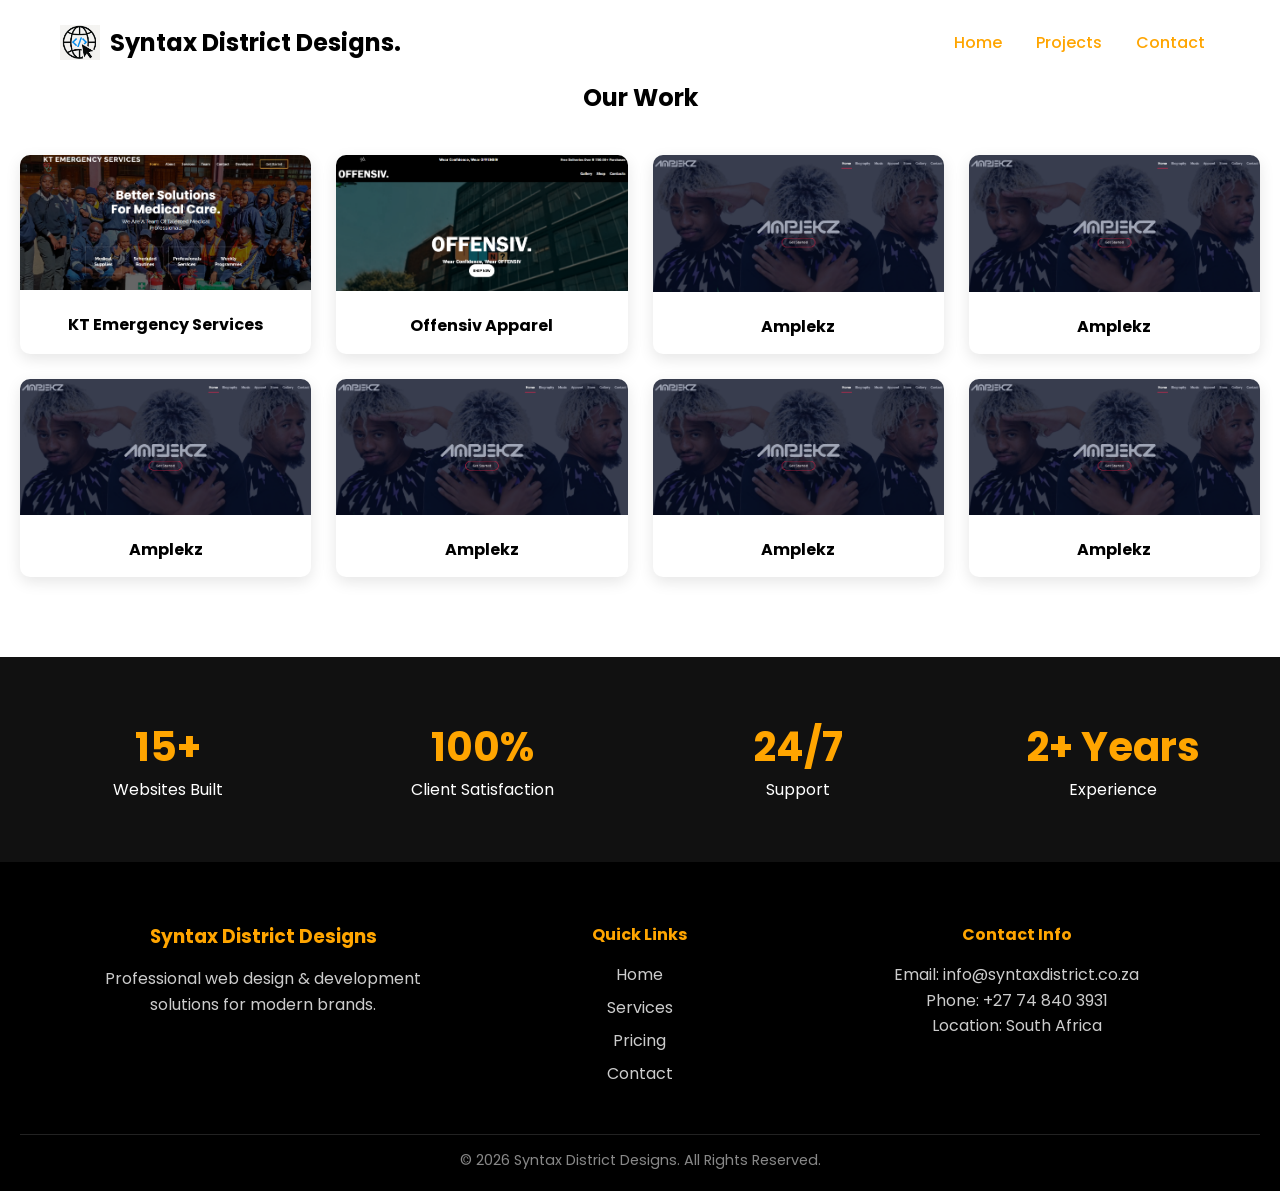
==== projects.html @ 005c5357 "id" ====
<!DOCTYPE html>
<html lang="en">
<head>
    <meta charset="UTF-8">
    <meta name="viewport" content="width=device-width, initial-scale=1.0">
    <title>Projects</title>
    <link rel="stylesheet" href="css/project-style.css">
    <link href="https://fonts.googleapis.com/css2?family=Poppins:wght@300;400;600;700&display=swap" rel="stylesheet">
</head>
<body>

    <!-- NAVBAR -->
<header class="navbar">
    <div class="logo">
      <img src="img/Untitled.png" alt="">
      <h2>Syntax District Designs.</h2>
    </div>
  
    <nav id="nav">
      <a href="index.html">Home</a>
      <a href="projects.html">Projects</a>
      <a href="#contact">Contact</a>
    </nav>
  
    <div class="hamburger" id="menu">☰</div>
  </header>
  

    <!-- PROJECTS -->
<section class="projects" id="projects">
    <h2>Our Work</h2>
  
    <div class="project-box">
  
      <div class="project">
        <img src="img/ktemergency/ktemergencyservices.png">
        <h4>KT Emergency Services</h4>
      </div>
  
      <div class="project">
        <img src="img/offensivApparel/offensivhomepage.png">
        <h4>Offensiv Apparel</h4>
      </div>
  
      <div class="project">
        <img src="img/amp/amp.png">
        <h4>Amplekz</h4>
      </div>

      <div class="project">
        <img src="img/amp/amp.png">
        <h4>Amplekz</h4>
      </div>

      <div class="project">
        <img src="img/amp/amp.png">
        <h4>Amplekz</h4>
      </div>

      <div class="project">
        <img src="img/amp/amp.png">
        <h4>Amplekz</h4>
      </div>

      <div class="project">
        <img src="img/amp/amp.png">
        <h4>Amplekz</h4>
      </div>

      <div class="project">
        <img src="img/amp/amp.png">
        <h4>Amplekz</h4>
      </div>
  
    </div>
  </section>


  <!-- STATS -->
<section class="stats">

    <div class="stat">
      <h3>15+</h3>
      <p>Websites Built</p>
    </div>
  
    <div class="stat">
      <h3>100%</h3>
      <p>Client Satisfaction</p>
    </div>
  
    <div class="stat">
      <h3>24/7</h3>
      <p>Support</p>
    </div>
  
    <div class="stat">
      <h3>2+ Years</h3>
      <p>Experience</p>
    </div>
  
  </section>

  <!-- FOOTER -->

<footer class="footer" id="contact">

    <div class="footer-container">
  
      <!-- ABOUT -->
      <div class="footer-box">
  
        <h3>Syntax District Designs</h3>
  
        <p>
          Professional web design & development solutions for modern brands.
        </p>
  
      </div>
  
  
      <!-- LINKS -->
      <div class="footer-box">
  
        <h4>Quick Links</h4>
  
        <ul>
          <li><a href="#home">Home</a></li>
          <li><a href="#services">Services</a></li>
          <li><a href="#pricing">Pricing</a></li>
          <li><a href="#contact">Contact</a></li>
        </ul>
  
      </div>
  
  
      <!-- CONTACT INFO -->
      <div class="footer-box">
  
        <h4>Contact Info</h4>
  
        <p>Email: info@syntaxdistrict.co.za</p>
        <p>Phone: +27 74 840 3931</p>
        <p>Location: South Africa</p>
  
      </div>
  
  
    </div>
  
  
    <div class="footer-bottom">
  
      <p>
        © 2026 Syntax District Designs. All Rights Reserved.
      </p>
  
    </div>
  
  </footer>
  
</body>
</html>
---- css/project-style.css ----
* {
  margin: 0;
  padding: 0;
  box-sizing: border-box;
  font-family: "Poppins", sans-serif;
}

html {
  scroll-behavior: smooth;
}

/* NAVBAR */

.navbar {
  position: fixed;
  width: 100%;
  background: #fff;
  color: #000;
  padding: 25px 60px;
  display: flex;
  justify-content: space-between;
  align-items: center;
  z-index: 1000;
}

.logo {
  display: flex;
  align-items: center;
  gap: 10px;
}

.logo img {
  width: 40px;
}

nav a {
  color: orange;
  text-decoration: none;
  margin: 0 15px;
  font-weight: 500;
}

nav a:hover {
  color: orange;
}

.hamburger {
  display: none;
  font-size: 26px;
  cursor: pointer;
}


/* HERO */

.hero {
  height: 100vh;
  background: url("./img/heroimage55.jpg") center/cover no-repeat;
  position: relative;
  display: flex;
  align-items: center;
  justify-content: center;
  text-align: center;
  color: white;
}


/* DARK OVERLAY */

.hero-overlay {
  position: absolute;
  inset: 0;
  background: rgba(0, 0, 0, 0.6); /* Darkness level */
  z-index: 1;
}


/* CONTENT ABOVE OVERLAY */

.hero-content {
  position: relative;
  z-index: 2;
  max-width: 700px;
  padding: 20px;
}

.hero h1 {
  font-size: 3rem;
}

.hero p {
  margin: 20px 0;
  color: #ddd;
}


/* ABOUT */

.about {
  padding: 80px 20px;
  text-align: center;
  max-width: 800px;
  margin: auto;
}

.about h2 {
  margin-bottom: 20px;
}


/* SERVICES */

.services {
  background: #f5f5f5;
  padding: 80px 20px;
  text-align: center;
}

.service-box {
  display: grid;
  grid-template-columns: repeat(auto-fit,minmax(250px,1fr));
  gap: 25px;
  margin-top: 40px;
}

.service {
  background: white;
  padding: 30px;
  border-radius: 10px;
  box-shadow: 0 5px 20px rgba(0,0,0,0.1);
}


/* PROJECTS */

.projects {
  padding: 80px 20px;
  text-align: center;
}

.project-box {
  display: grid;
  grid-template-columns: repeat(auto-fit,minmax(250px,1fr));
  gap: 25px;
  margin-top: 40px;
}

.project {
  background: white;
  border-radius: 10px;
  overflow: hidden;
  box-shadow: 0 5px 15px rgba(0,0,0,0.1);
}

.project img {
  width: 100%;
}

.project h4 {
  padding: 15px;
}


/* PRICING */

.pricing {
  padding: 80px 20px;
  background: #f5f5f5;
  text-align: center;
}

.pricing h2 {
  font-size: 2.5rem;
  margin-bottom: 10px;
}

.pricing-subtitle {
  color: #666;
  margin-bottom: 50px;
}


.pricing-box {
  display: grid;
  grid-template-columns: repeat(auto-fit,minmax(250px,1fr));
  gap: 30px;
  max-width: 1100px;
  margin: auto;
}


.price-card {
  background: white;
  padding: 35px 25px;
  border-radius: 12px;
  box-shadow: 0 10px 25px rgba(0,0,0,0.1);
  transition: 0.3s;
  position: relative;
}


.price-card:hover {
  transform: translateY(-10px);
}


.price-card h3 {
  font-size: 1.5rem;
  margin-bottom: 10px;
}


.price {
  font-size: 2.3rem;
  color: orange;
  font-weight: bold;
  margin-bottom: 25px;
}


.price-card ul {
  list-style: none;
  margin-bottom: 25px;
  text-align: left;
}


.price-card ul li {
  margin: 10px 0;
  color: #444;
}


/* FEATURED CARD */

.featured {
  border: 3px solid orange;
  transform: scale(1.05);
}


.badge {
  position: absolute;
  top: -12px;
  right: 20px;
  background: orange;
  color: black;
  padding: 5px 12px;
  font-size: 0.8rem;
  border-radius: 20px;
  font-weight: bold;
}

/* BUDGET SECTION */
.budget {
  padding: 70px 20px;
  background: #0f0f0f;
  color: #fff;
  text-align: center;
}

.budget h2 {
  font-size: 2rem;
  margin-bottom: 10px;
}

.budget p {
  color: #aaa;
  margin-bottom: 25px;
}

/* SLIDER BOX */
.slider-box {
  max-width: 500px;
  margin: auto;
  background: #1a1a1a;
  padding: 30px;
  border-radius: 15px;
  border: 1px solid #2a2a2a;
}

/* RANGE SLIDER */
input[type="range"] {
  width: 100%;
  appearance: none;
  height: 6px;
  background: #333;
  border-radius: 5px;
  outline: none;
  margin: 20px 0;
}

/* slider thumb */
input[type="range"]::-webkit-slider-thumb {
  appearance: none;
  width: 18px;
  height: 18px;
  background: #00ffae;
  border-radius: 50%;
  cursor: pointer;
}

/* OUTPUT */
.budget-output {
  font-size: 1.3rem;
  margin-top: 10px;
  color: #00ffae;
  font-weight: bold;
}

.package-recommendation {
  margin-top: 15px;
  font-size: 1rem;
  color: #fff;
}

.package-recommendation span {
  color: #00ffae;
  font-weight: bold;
}

.hint {
  font-size: 13px;
  color: #888;
  margin-top: 10px;
}


/* RESPONSIVE */

@media(max-width:768px){

  .featured {
    transform: scale(1);
  }

  .pricing h2 {
    font-size: 2rem;
  }

}



/* WHY US */

.why-us {
  padding: 80px 20px;
  text-align: center;
}

.why-box {
  display: grid;
  grid-template-columns: repeat(auto-fit,minmax(220px,1fr));
  gap: 25px;
  max-width: 1000px;
  margin: auto;
  margin-top: 40px;
}

.why-item {
  background: #fff;
  padding: 30px;
  border-radius: 12px;
  box-shadow: 0 5px 15px rgba(0,0,0,0.1);
}


/* CLIENTS */

.clients {
  padding: 60px 20px;
  background: #f5f5f5;
  text-align: center;
}

.client-logos {
  display: flex;
  justify-content: center;
  gap: 30px;
  flex-wrap: wrap;
  margin-top: 30px;
}

.client-logos img {
  width: 120px;
  opacity: 0.7;
}


/* STATS */

.stats {
  background: #111;
  color: white;
  padding: 60px 20px;
  display: grid;
  grid-template-columns: repeat(auto-fit,minmax(150px,1fr));
  gap: 20px;
  text-align: center;
}

.stat h3 {
  font-size: 2.5rem;
  color: orange;
}


/* PROCESS */

.process {
  padding: 80px 20px;
  text-align: center;
}

.steps {
  display: grid;
  grid-template-columns: repeat(auto-fit,minmax(200px,1fr));
  gap: 25px;
  max-width: 1000px;
  margin: auto;
  margin-top: 40px;
}

.step {
  background: white;
  padding: 25px;
  border-radius: 12px;
  box-shadow: 0 5px 15px rgba(0,0,0,0.1);
}

.step span {
  display: inline-block;
  background: orange;
  color: black;
  width: 35px;
  height: 35px;
  border-radius: 50%;
  line-height: 35px;
  margin-bottom: 10px;
}


/* FAQ */

.faq {
  background: #f5f5f5;
  padding: 80px 20px;
  text-align: center;
}

.faq-item {
  max-width: 700px;
  margin: 20px auto;
  text-align: left;
  background: white;
  padding: 20px;
  border-radius: 8px;
}


/* CTA */

.cta-banner {
  background: linear-gradient(to right,#ff9800,#ffb300);
  color: black;
  text-align: center;
  padding: 70px 20px;
}

.cta-banner h2 {
  margin-bottom: 10px;
}


/* SKILLS */

.skills {
  padding: 80px 20px;
  text-align: center;
}

.skills-box {
  display: flex;
  justify-content: center;
  gap: 15px;
  flex-wrap: wrap;
  margin-top: 25px;
}

.skills-box span {
  background: #111;
  color: white;
  padding: 8px 18px;
  border-radius: 20px;
  font-size: 0.9rem;
}



/* SECTION */
.contact-section {
  padding: 80px 20px;
  background: #0f0f0f;
  color: #fff;
}

/* CONTAINER */
.contact-container {
  display: flex;
  gap: 40px;
  max-width: 1100px;
  margin: auto;
  flex-wrap: wrap;
}

/* ================= LEFT ================= */
.contact-left {
  flex: 1;
  min-width: 280px;
}

.contact-left .logo {
  width: 80px;
  margin-bottom: 15px;
}

.contact-left h2 {
  font-size: 2rem;
  margin-bottom: 10px;
}

.contact-left p {
  color: #aaa;
  margin-bottom: 15px;
}

.contact-info p {
  margin: 5px 0;
  color: #ccc;
}

/* SOCIALS */
.socials {
  margin-top: 20px;
  display: flex;
  flex-direction: column;
  gap: 10px;
}

.socials a {
  color: #00ffae;
  text-decoration: none;
}

.socials a:hover {
  color: #fff;
}

/* ================= RIGHT ================= */
.contact-right {
  flex: 1;
  min-width: 320px;
  background: #1a1a1a;
  padding: 30px;
  border-radius: 12px;
  border: 1px solid #2a2a2a;
}

.contact-right h2 {
  margin-bottom: 5px;
}

.contact-right p {
  color: #aaa;
  margin-bottom: 20px;
}

/* FORM */
form {
  display: flex;
  flex-direction: column;
  gap: 12px;
}

input, textarea {
  padding: 12px;
  border-radius: 8px;
  border: none;
  outline: none;
  background: #111;
  color: #fff;
}

textarea {
  min-height: 100px;
  resize: none;
}

/* BUDGET */
.budget-box {
  margin-top: 10px;
}

input[type="range"] {
  width: 100%;
}

button {
  padding: 12px;
  background: #00ffae;
  border: none;
  border-radius: 8px;
  font-weight: bold;
  cursor: pointer;
}

button:hover {
  background: #00d18f;
}

/* FOOTER */

.footer {
  background: #000;
  color: white;
  padding: 60px 20px 20px;
}

.footer-container {
  max-width: 1100px;
  margin: auto;
  display: grid;
  grid-template-columns: repeat(auto-fit,minmax(220px,1fr));
  gap: 30px;
}

.footer-box h3,
.footer-box h4 {
  color: orange;
  margin-bottom: 15px;
}

.footer-box p {
  color: #ccc;
  line-height: 1.6;
}


/* LINKS */

.footer-box ul {
  list-style: none;
}

.footer-box ul li {
  margin-bottom: 8px;
}

.footer-box ul li a {
  color: #ccc;
  text-decoration: none;
}

.footer-box ul li a:hover {
  color: orange;
}


/* NEWSLETTER */

.footer-box form {
  display: flex;
  margin-top: 10px;
}

.footer-box form input {
  flex: 1;
  padding: 8px;
  border: none;
  outline: none;
}

.footer-box form button {
  background: orange;
  border: none;
  padding: 8px 15px;
  cursor: pointer;
  font-weight: 600;
}


/* FOOTER BOTTOM */

.footer-bottom {
  text-align: center;
  border-top: 1px solid #222;
  margin-top: 40px;
  padding-top: 15px;
  font-size: 0.9rem;
  color: #888;
}


/* MOBILE */

@media(max-width:768px){

  .contact-container {
    grid-template-columns: 1fr;
  }

  .contact-form {
    margin-top: 30px;
  }

}




/* CONTACT */

.contact {
  background: #111;
  color: white;
  padding: 80px 20px;
  text-align: center;
}

.contact form {
  max-width: 500px;
  margin: auto;
  display: flex;
  flex-direction: column;
  gap: 15px;
}

.contact input,
.contact textarea {
  padding: 12px;
  border-radius: 6px;
  border: none;
}


/* FOOTER */

footer {
  background: black;
  color: white;
  text-align: center;
  padding: 20px;
}


/* MOBILE */

@media(max-width:768px){

  nav {
    position: absolute;
    top: 70px;
    right: 0;
    background: #111;
    width: 100%;
    display: none;
    flex-direction: column;
    text-align: center;
  }

  nav.active {
    display: flex;
  }

  nav a {
    padding: 15px;
    border-bottom: 1px solid #333;
  }

  .hamburger {
    display: block;
  }

  .hero h1 {
    font-size: 2rem;
  }
}
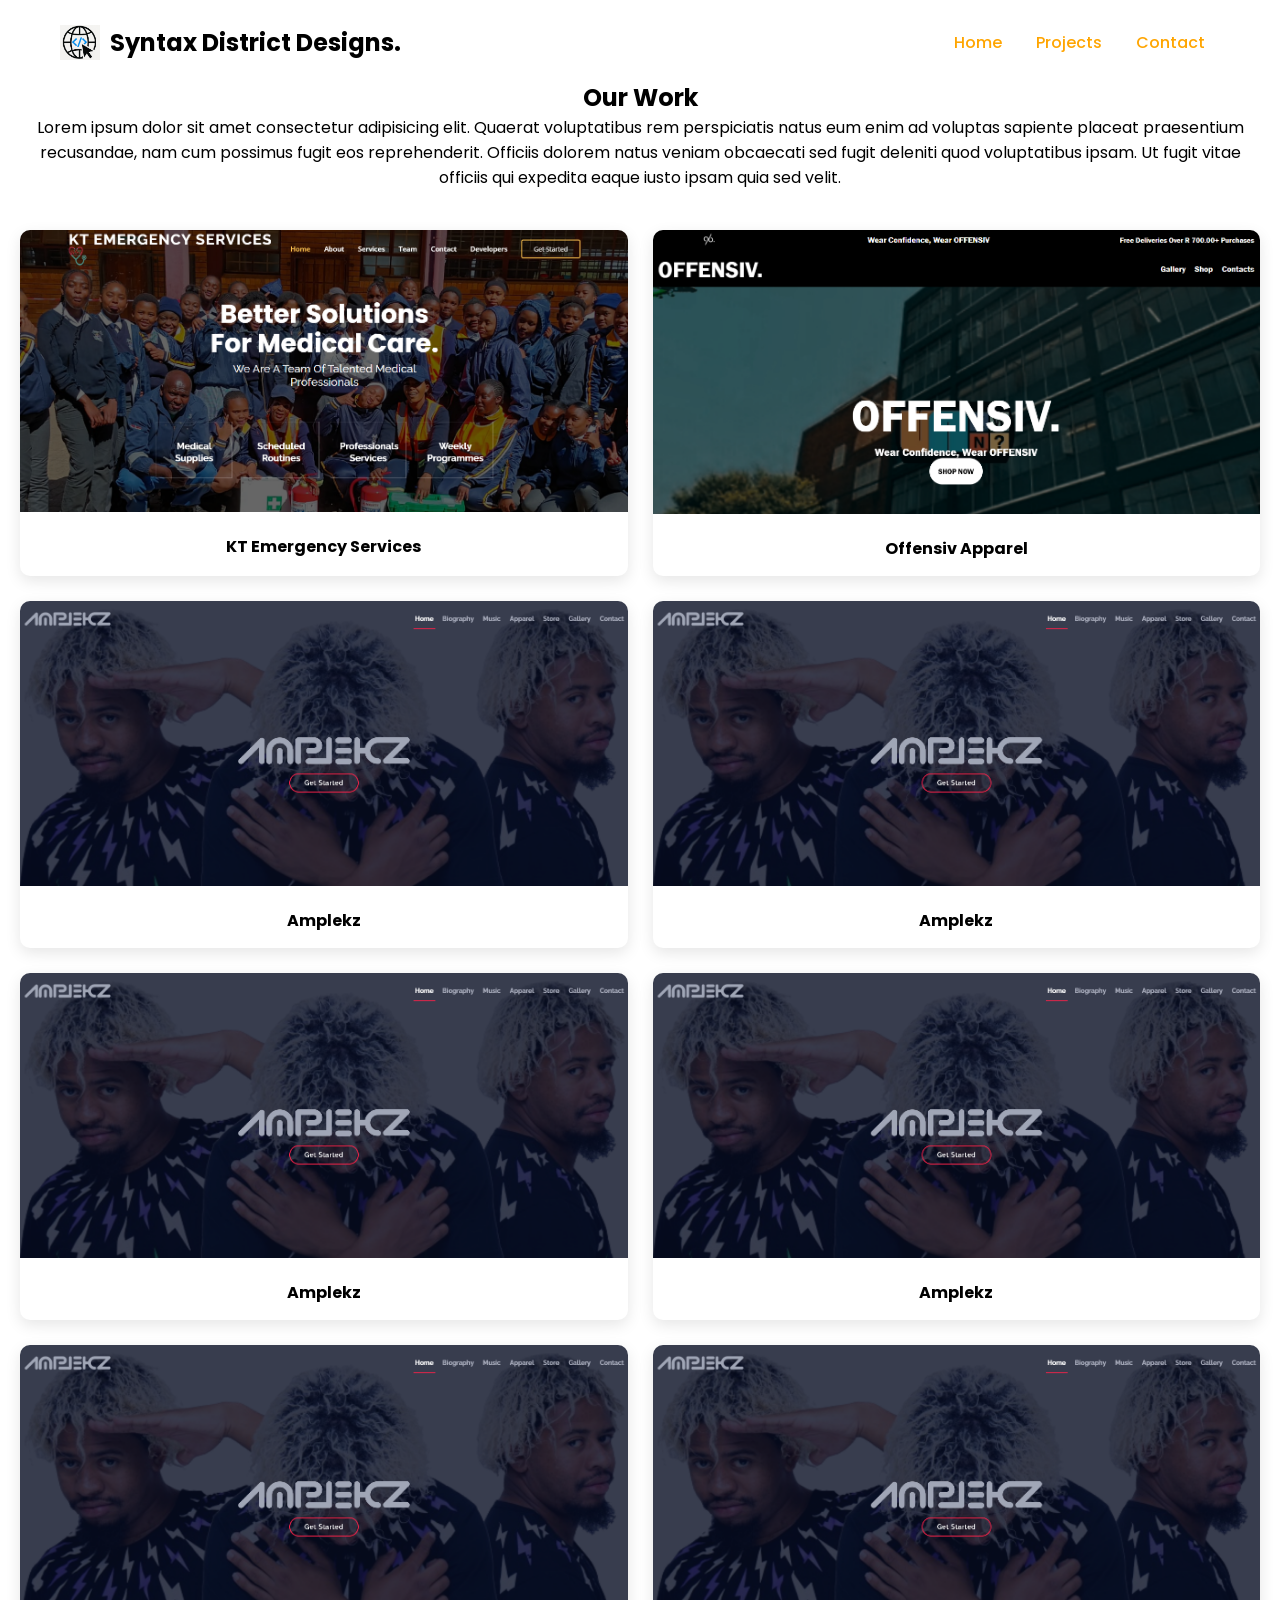
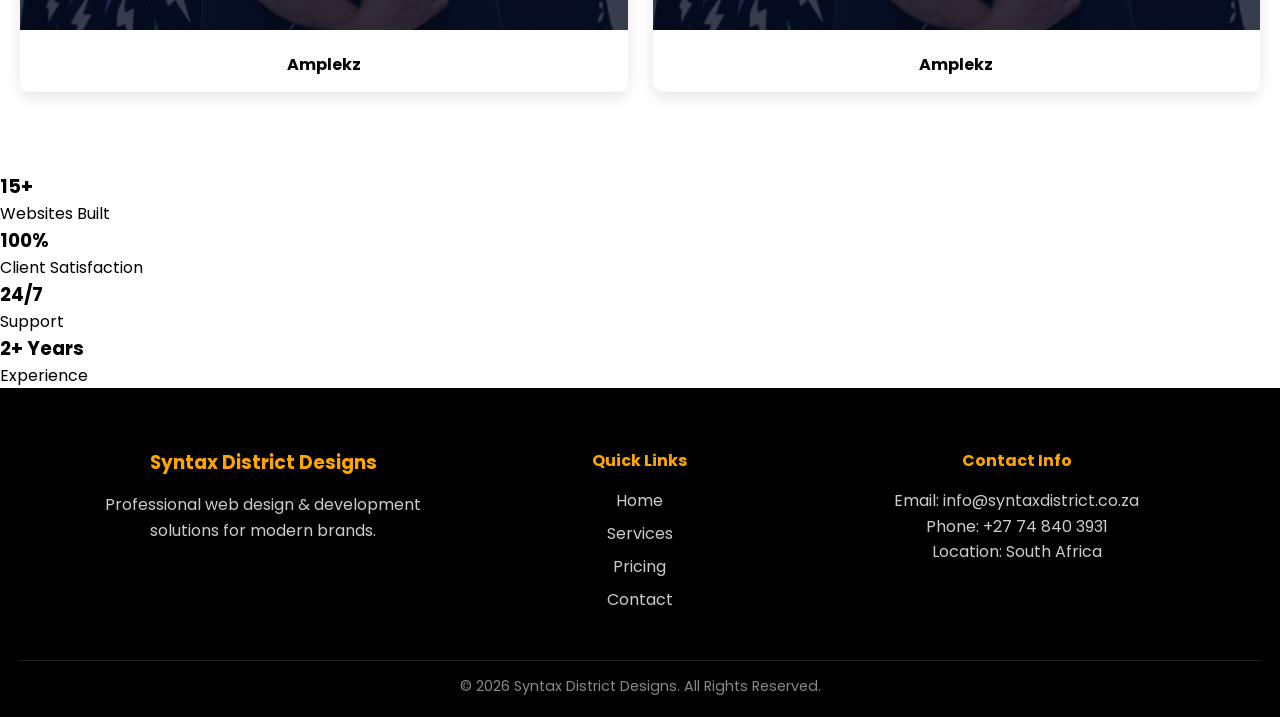
==== commit 773f9101: "text" ====
--- a/projects.html
+++ b/projects.html
@@ -28,7 +28,12 @@
 
     <!-- PROJECTS -->
 <section class="projects" id="projects">
-    <h2>Our Work</h2>
+    <h1>Our Work</h1>
+    <p>Lorem ipsum dolor sit amet consectetur adipisicing elit. 
+      Quaerat voluptatibus rem perspiciatis natus eum enim ad voluptas sapiente 
+      placeat praesentium recusandae, nam cum possimus fugit eos reprehenderit. 
+      Officiis dolorem natus veniam obcaecati sed fugit deleniti quod voluptatibus ipsam. 
+      Ut fugit vitae officiis qui expedita eaque iusto ipsam quia sed velit.</p>
   
     <div class="project-box">
   
--- a/css/project-style.css
+++ b/css/project-style.css
@@ -51,86 +51,6 @@
 }
 
 
-/* HERO */
-
-.hero {
-  height: 100vh;
-  background: url("./img/heroimage55.jpg") center/cover no-repeat;
-  position: relative;
-  display: flex;
-  align-items: center;
-  justify-content: center;
-  text-align: center;
-  color: white;
-}
-
-
-/* DARK OVERLAY */
-
-.hero-overlay {
-  position: absolute;
-  inset: 0;
-  background: rgba(0, 0, 0, 0.6); /* Darkness level */
-  z-index: 1;
-}
-
-
-/* CONTENT ABOVE OVERLAY */
-
-.hero-content {
-  position: relative;
-  z-index: 2;
-  max-width: 700px;
-  padding: 20px;
-}
-
-.hero h1 {
-  font-size: 3rem;
-}
-
-.hero p {
-  margin: 20px 0;
-  color: #ddd;
-}
-
-
-/* ABOUT */
-
-.about {
-  padding: 80px 20px;
-  text-align: center;
-  max-width: 800px;
-  margin: auto;
-}
-
-.about h2 {
-  margin-bottom: 20px;
-}
-
-
-/* SERVICES */
-
-.services {
-  background: #f5f5f5;
-  padding: 80px 20px;
-  text-align: center;
-}
-
-.service-box {
-  display: grid;
-  grid-template-columns: repeat(auto-fit,minmax(250px,1fr));
-  gap: 25px;
-  margin-top: 40px;
-}
-
-.service {
-  background: white;
-  padding: 30px;
-  border-radius: 10px;
-  box-shadow: 0 5px 20px rgba(0,0,0,0.1);
-}
-
-
 /* PROJECTS */
 
 .projects {
@@ -140,7 +60,7 @@
 
 .project-box {
   display: grid;
-  grid-template-columns: repeat(auto-fit,minmax(250px,1fr));
+  grid-template-columns: repeat(2, 1fr); /* 2 columns for desktop */
   gap: 25px;
   margin-top: 40px;
 }
@@ -160,171 +80,19 @@
   padding: 15px;
 }
 
-
-/* PRICING */
-
-.pricing {
-  padding: 80px 20px;
-  background: #f5f5f5;
-  text-align: center;
-}
-
-.pricing h2 {
-  font-size: 2.5rem;
-  margin-bottom: 10px;
-}
-
-.pricing-subtitle {
-  color: #666;
-  margin-bottom: 50px;
-}
-
-
-.pricing-box {
-  display: grid;
-  grid-template-columns: repeat(auto-fit,minmax(250px,1fr));
-  gap: 30px;
-  max-width: 1100px;
-  margin: auto;
-}
-
-
-.price-card {
-  background: white;
-  padding: 35px 25px;
-  border-radius: 12px;
-  box-shadow: 0 10px 25px rgba(0,0,0,0.1);
-  transition: 0.3s;
-  position: relative;
-}
-
-
-.price-card:hover {
-  transform: translateY(-10px);
-}
-
-
-.price-card h3 {
-  font-size: 1.5rem;
-  margin-bottom: 10px;
-}
-
-
-.price {
-  font-size: 2.3rem;
-  color: orange;
-  font-weight: bold;
-  margin-bottom: 25px;
-}
-
-
-.price-card ul {
-  list-style: none;
-  margin-bottom: 25px;
-  text-align: left;
-}
-
-
-.price-card ul li {
-  margin: 10px 0;
-  color: #444;
-}
-
-
-/* FEATURED CARD */
-
-.featured {
-  border: 3px solid orange;
-  transform: scale(1.05);
-}
-
-
-.badge {
-  position: absolute;
-  top: -12px;
-  right: 20px;
-  background: orange;
-  color: black;
-  padding: 5px 12px;
-  font-size: 0.8rem;
-  border-radius: 20px;
-  font-weight: bold;
-}
-
-/* BUDGET SECTION */
-.budget {
-  padding: 70px 20px;
-  background: #0f0f0f;
-  color: #fff;
-  text-align: center;
-}
-
-.budget h2 {
-  font-size: 2rem;
-  margin-bottom: 10px;
-}
-
-.budget p {
-  color: #aaa;
-  margin-bottom: 25px;
-}
-
-/* SLIDER BOX */
-.slider-box {
-  max-width: 500px;
-  margin: auto;
-  background: #1a1a1a;
-  padding: 30px;
-  border-radius: 15px;
-  border: 1px solid #2a2a2a;
-}
-
-/* RANGE SLIDER */
-input[type="range"] {
-  width: 100%;
-  appearance: none;
-  height: 6px;
-  background: #333;
-  border-radius: 5px;
-  outline: none;
-  margin: 20px 0;
-}
-
-/* slider thumb */
-input[type="range"]::-webkit-slider-thumb {
-  appearance: none;
-  width: 18px;
-  height: 18px;
-  background: #00ffae;
-  border-radius: 50%;
-  cursor: pointer;
-}
-
-/* OUTPUT */
-.budget-output {
-  font-size: 1.3rem;
-  margin-top: 10px;
-  color: #00ffae;
-  font-weight: bold;
-}
-
-.package-recommendation {
-  margin-top: 15px;
-  font-size: 1rem;
-  color: #fff;
-}
-
-.package-recommendation span {
-  color: #00ffae;
-  font-weight: bold;
-}
-
-.hint {
-  font-size: 13px;
-  color: #888;
-  margin-top: 10px;
-}
-
+/* 📱 Tablet */
+@media (max-width: 900px) {
+  .project-box {
+    grid-template-columns: repeat(2, 1fr);
+  }
+}
+
+/* 📱 Mobile */
+@media (max-width: 600px) {
+  .project-box {
+    grid-template-columns: 1fr; /* 1 column */
+  }
+}
 
 /* RESPONSIVE */
 
@@ -338,285 +106,6 @@
     font-size: 2rem;
   }
 
-}
-
-
-
-/* WHY US */
-
-.why-us {
-  padding: 80px 20px;
-  text-align: center;
-}
-
-.why-box {
-  display: grid;
-  grid-template-columns: repeat(auto-fit,minmax(220px,1fr));
-  gap: 25px;
-  max-width: 1000px;
-  margin: auto;
-  margin-top: 40px;
-}
-
-.why-item {
-  background: #fff;
-  padding: 30px;
-  border-radius: 12px;
-  box-shadow: 0 5px 15px rgba(0,0,0,0.1);
-}
-
-
-/* CLIENTS */
-
-.clients {
-  padding: 60px 20px;
-  background: #f5f5f5;
-  text-align: center;
-}
-
-.client-logos {
-  display: flex;
-  justify-content: center;
-  gap: 30px;
-  flex-wrap: wrap;
-  margin-top: 30px;
-}
-
-.client-logos img {
-  width: 120px;
-  opacity: 0.7;
-}
-
-
-/* STATS */
-
-.stats {
-  background: #111;
-  color: white;
-  padding: 60px 20px;
-  display: grid;
-  grid-template-columns: repeat(auto-fit,minmax(150px,1fr));
-  gap: 20px;
-  text-align: center;
-}
-
-.stat h3 {
-  font-size: 2.5rem;
-  color: orange;
-}
-
-
-/* PROCESS */
-
-.process {
-  padding: 80px 20px;
-  text-align: center;
-}
-
-.steps {
-  display: grid;
-  grid-template-columns: repeat(auto-fit,minmax(200px,1fr));
-  gap: 25px;
-  max-width: 1000px;
-  margin: auto;
-  margin-top: 40px;
-}
-
-.step {
-  background: white;
-  padding: 25px;
-  border-radius: 12px;
-  box-shadow: 0 5px 15px rgba(0,0,0,0.1);
-}
-
-.step span {
-  display: inline-block;
-  background: orange;
-  color: black;
-  width: 35px;
-  height: 35px;
-  border-radius: 50%;
-  line-height: 35px;
-  margin-bottom: 10px;
-}
-
-
-/* FAQ */
-
-.faq {
-  background: #f5f5f5;
-  padding: 80px 20px;
-  text-align: center;
-}
-
-.faq-item {
-  max-width: 700px;
-  margin: 20px auto;
-  text-align: left;
-  background: white;
-  padding: 20px;
-  border-radius: 8px;
-}
-
-
-/* CTA */
-
-.cta-banner {
-  background: linear-gradient(to right,#ff9800,#ffb300);
-  color: black;
-  text-align: center;
-  padding: 70px 20px;
-}
-
-.cta-banner h2 {
-  margin-bottom: 10px;
-}
-
-
-/* SKILLS */
-
-.skills {
-  padding: 80px 20px;
-  text-align: center;
-}
-
-.skills-box {
-  display: flex;
-  justify-content: center;
-  gap: 15px;
-  flex-wrap: wrap;
-  margin-top: 25px;
-}
-
-.skills-box span {
-  background: #111;
-  color: white;
-  padding: 8px 18px;
-  border-radius: 20px;
-  font-size: 0.9rem;
-}
-
-
-
-/* SECTION */
-.contact-section {
-  padding: 80px 20px;
-  background: #0f0f0f;
-  color: #fff;
-}
-
-/* CONTAINER */
-.contact-container {
-  display: flex;
-  gap: 40px;
-  max-width: 1100px;
-  margin: auto;
-  flex-wrap: wrap;
-}
-
-/* ================= LEFT ================= */
-.contact-left {
-  flex: 1;
-  min-width: 280px;
-}
-
-.contact-left .logo {
-  width: 80px;
-  margin-bottom: 15px;
-}
-
-.contact-left h2 {
-  font-size: 2rem;
-  margin-bottom: 10px;
-}
-
-.contact-left p {
-  color: #aaa;
-  margin-bottom: 15px;
-}
-
-.contact-info p {
-  margin: 5px 0;
-  color: #ccc;
-}
-
-/* SOCIALS */
-.socials {
-  margin-top: 20px;
-  display: flex;
-  flex-direction: column;
-  gap: 10px;
-}
-
-.socials a {
-  color: #00ffae;
-  text-decoration: none;
-}
-
-.socials a:hover {
-  color: #fff;
-}
-
-/* ================= RIGHT ================= */
-.contact-right {
-  flex: 1;
-  min-width: 320px;
-  background: #1a1a1a;
-  padding: 30px;
-  border-radius: 12px;
-  border: 1px solid #2a2a2a;
-}
-
-.contact-right h2 {
-  margin-bottom: 5px;
-}
-
-.contact-right p {
-  color: #aaa;
-  margin-bottom: 20px;
-}
-
-/* FORM */
-form {
-  display: flex;
-  flex-direction: column;
-  gap: 12px;
-}
-
-input, textarea {
-  padding: 12px;
-  border-radius: 8px;
-  border: none;
-  outline: none;
-  background: #111;
-  color: #fff;
-}
-
-textarea {
-  min-height: 100px;
-  resize: none;
-}
-
-/* BUDGET */
-.budget-box {
-  margin-top: 10px;
-}
-
-input[type="range"] {
-  width: 100%;
-}
-
-button {
-  padding: 12px;
-  background: #00ffae;
-  border: none;
-  border-radius: 8px;
-  font-weight: bold;
-  cursor: pointer;
-}
-
-button:hover {
-  background: #00d18f;
 }
 
 /* FOOTER */
@@ -666,28 +155,6 @@
   color: orange;
 }
 
-
-/* NEWSLETTER */
-
-.footer-box form {
-  display: flex;
-  margin-top: 10px;
-}
-
-.footer-box form input {
-  flex: 1;
-  padding: 8px;
-  border: none;
-  outline: none;
-}
-
-.footer-box form button {
-  background: orange;
-  border: none;
-  padding: 8px 15px;
-  cursor: pointer;
-  font-weight: 600;
-}
 
 
 /* FOOTER BOTTOM */
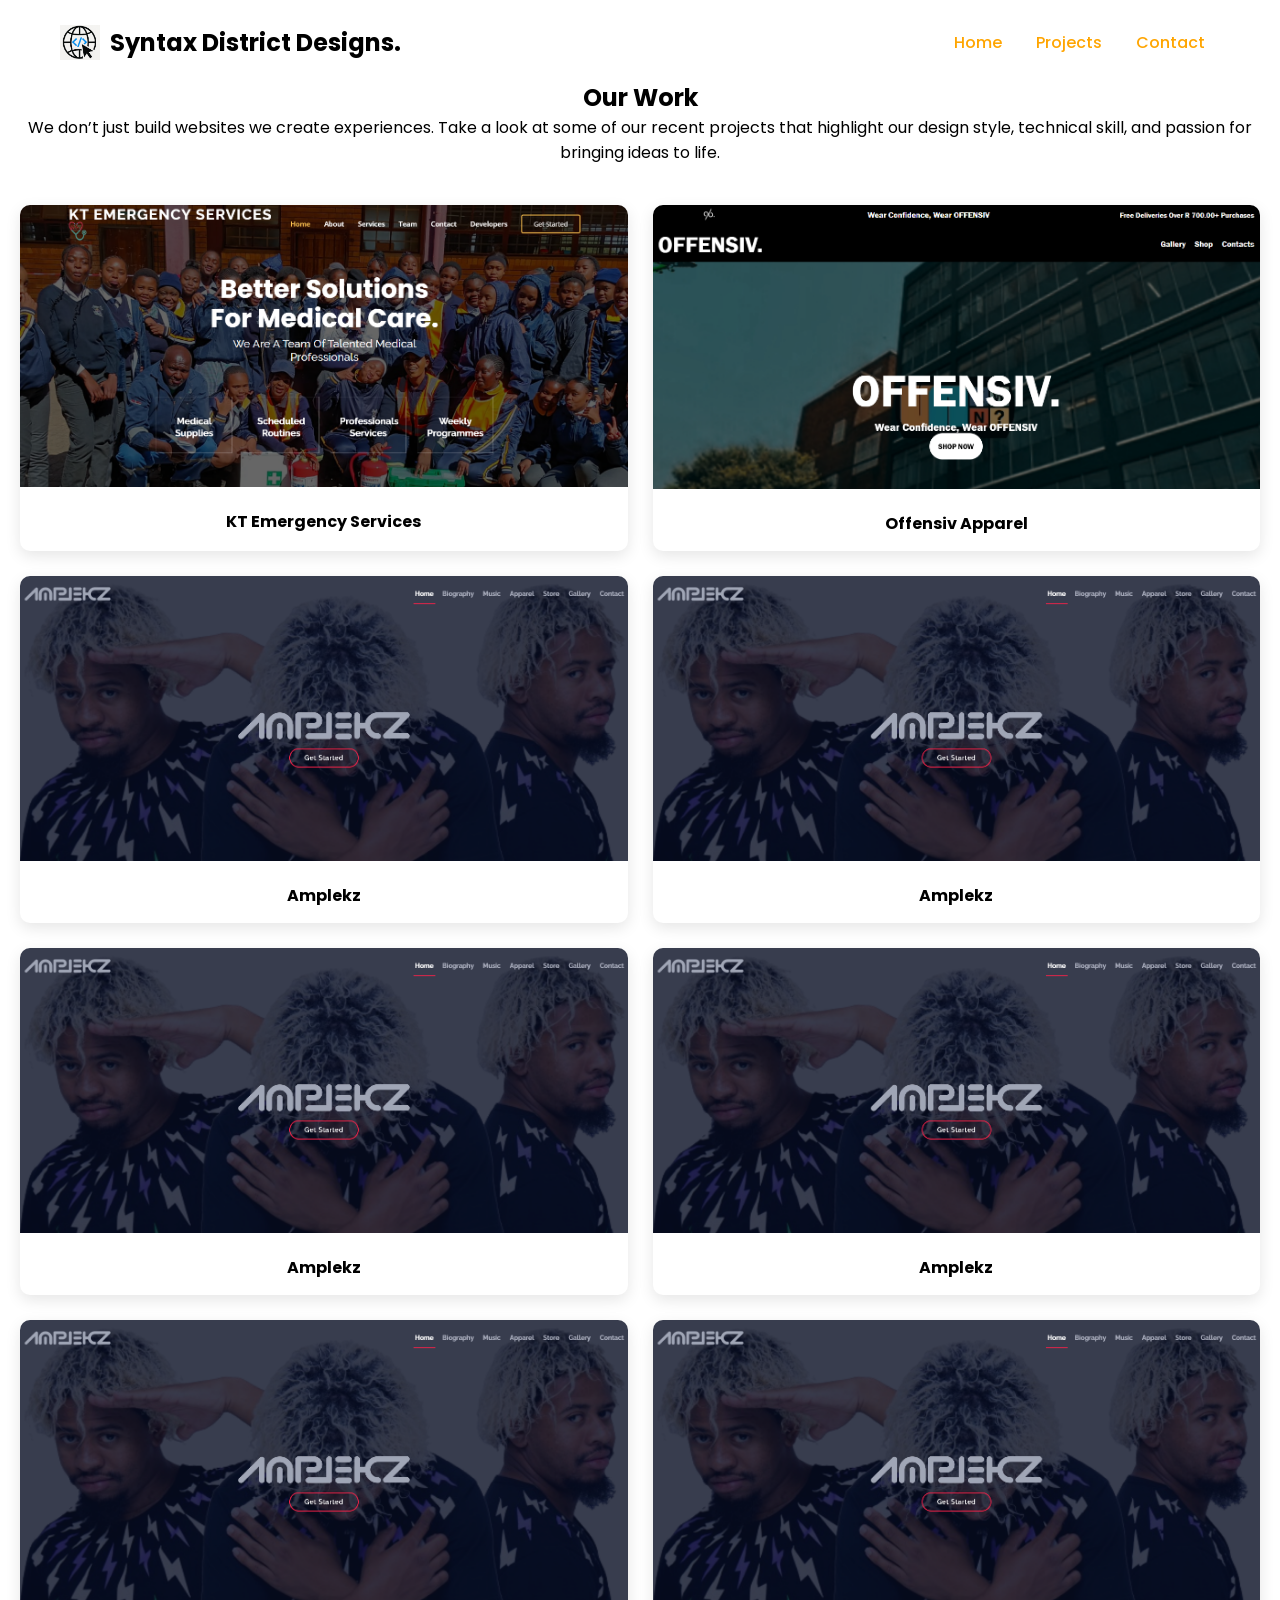
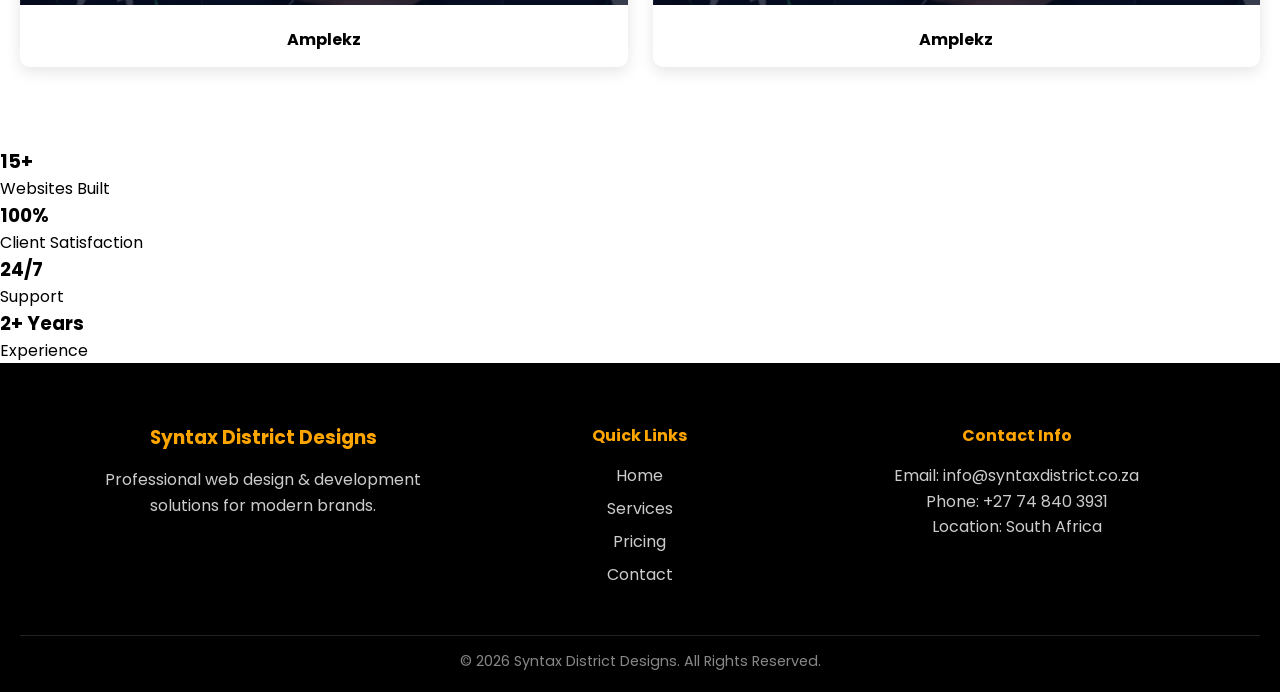
==== commit bd24c49e: "updated text" ====
--- a/projects.html
+++ b/projects.html
@@ -29,11 +29,9 @@
     <!-- PROJECTS -->
 <section class="projects" id="projects">
     <h1>Our Work</h1>
-    <p>Lorem ipsum dolor sit amet consectetur adipisicing elit. 
-      Quaerat voluptatibus rem perspiciatis natus eum enim ad voluptas sapiente 
-      placeat praesentium recusandae, nam cum possimus fugit eos reprehenderit. 
-      Officiis dolorem natus veniam obcaecati sed fugit deleniti quod voluptatibus ipsam. 
-      Ut fugit vitae officiis qui expedita eaque iusto ipsam quia sed velit.</p>
+    <p>We don’t just build websites we create experiences. 
+      Take a look at some of our recent projects that highlight our design style, 
+      technical skill, and passion for bringing ideas to life.</p>
   
     <div class="project-box">
   
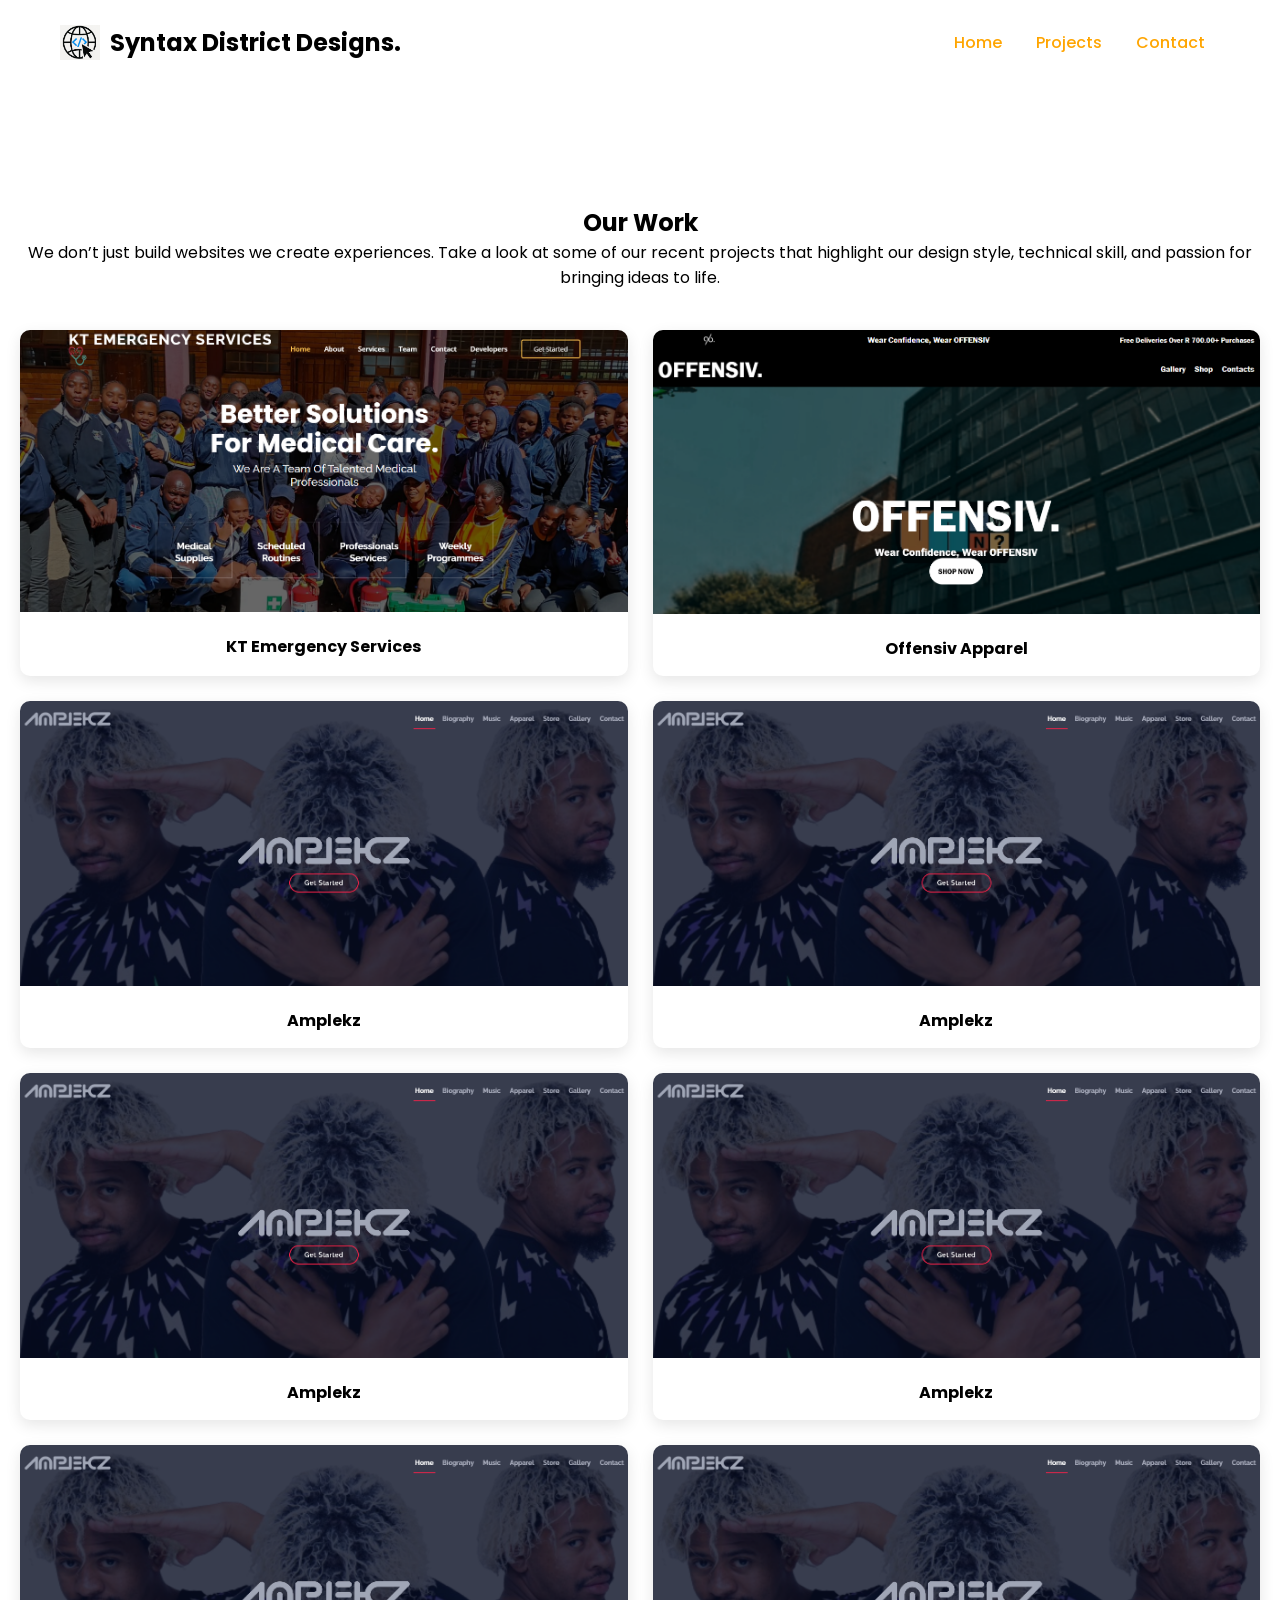
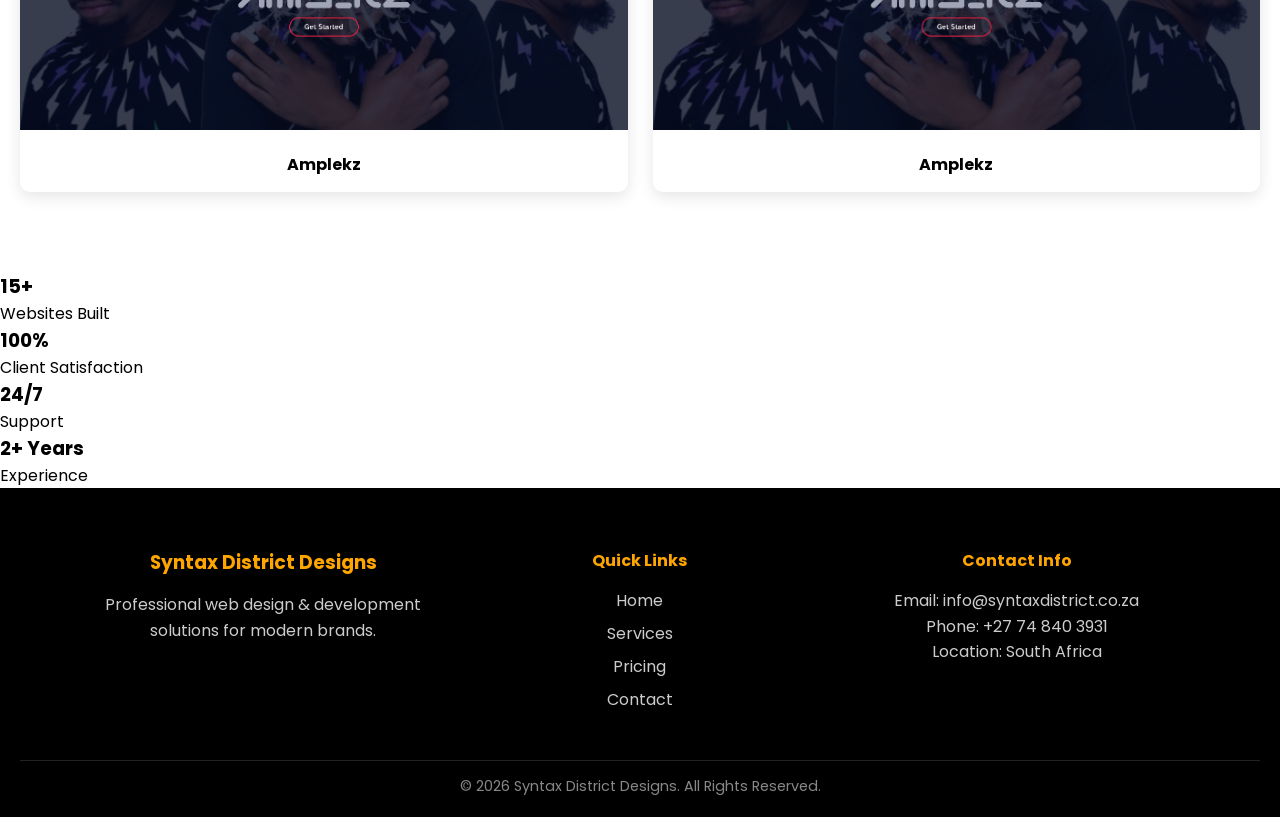
==== commit e2844783: "space" ====
--- a/projects.html
+++ b/projects.html
@@ -28,6 +28,7 @@
 
     <!-- PROJECTS -->
 <section class="projects" id="projects">
+  <br><br><br><br><br>
     <h1>Our Work</h1>
     <p>We don’t just build websites we create experiences. 
       Take a look at some of our recent projects that highlight our design style, 
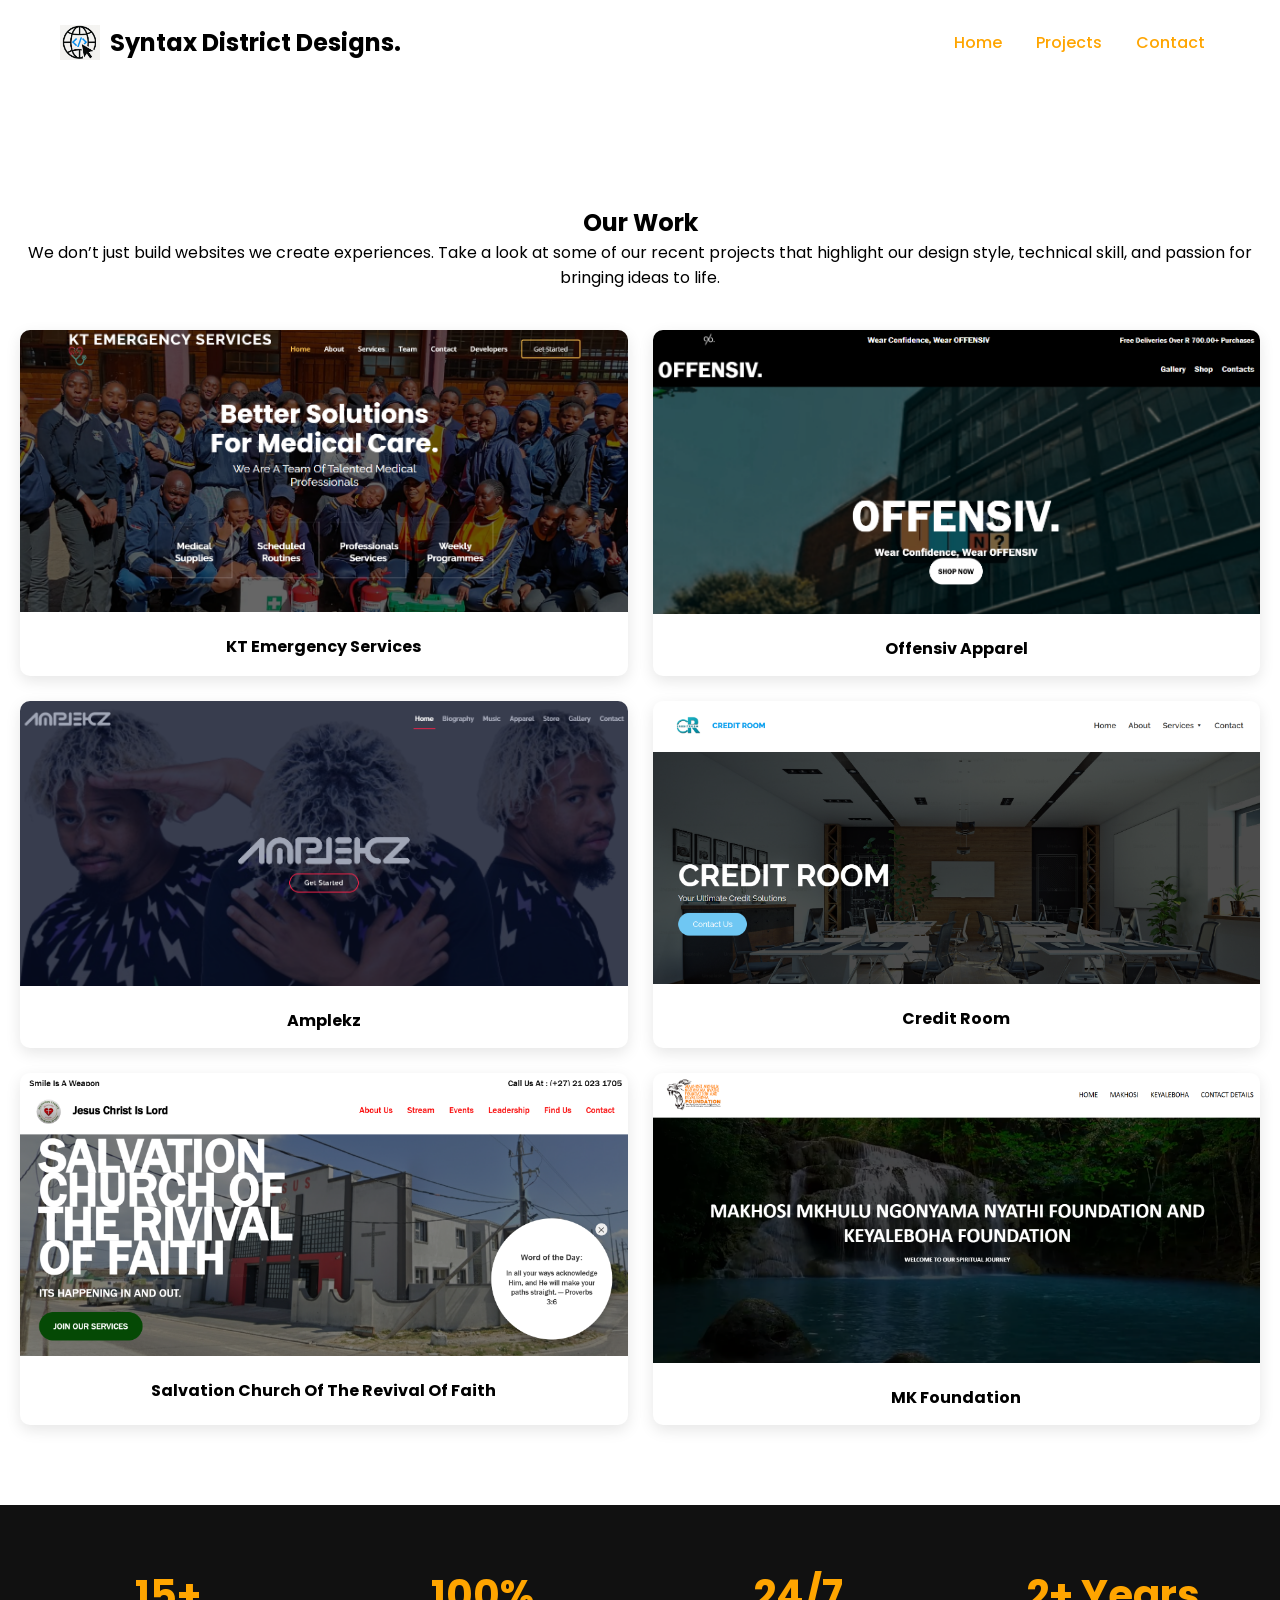
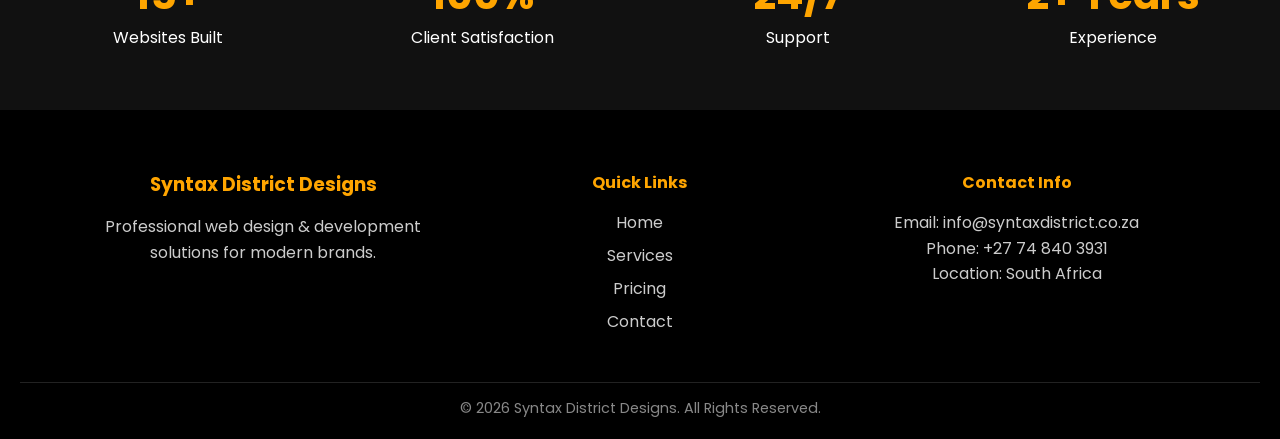
==== commit 33acc39c: "stats" ====
--- a/projects.html
+++ b/projects.html
@@ -37,43 +37,33 @@
     <div class="project-box">
   
       <div class="project">
-        <img src="img/ktemergency/ktemergencyservices.png">
-        <h4>KT Emergency Services</h4>
+        <a href="https://ktemergencyservices.com/"><img src="img/ktemergency/ktemergencyservices.png"></a>
+        <h4>KT Emergency Services </h4>
       </div>
   
       <div class="project">
-        <img src="img/offensivApparel/offensivhomepage.png">
+        <a href="https://sihlesawula.github.io/Clothing-Brand/"><img src="img/offensivApparel/offensivhomepage.png"></a>
         <h4>Offensiv Apparel</h4>
       </div>
   
       <div class="project">
-        <img src="img/amp/amp.png">
+        <a href="https://sihlesawula.github.io/Amplekz/"><img src="img/amp/amp.png"></a>
         <h4>Amplekz</h4>
       </div>
 
       <div class="project">
-        <img src="img/amp/amp.png">
-        <h4>Amplekz</h4>
+        <a href="https://sihlesawula.github.io/credit404/"><img src="img/tcroom/Capturecr.PNG"></a>
+        <h4>Credit Room</h4>
       </div>
 
       <div class="project">
-        <img src="img/amp/amp.png">
-        <h4>Amplekz</h4>
+        <a href="https://sihlesawula.github.io/church/"><img src="img/Capturechurch.PNG"></a>
+        <h4>Salvation Church Of The Revival Of Faith</h4>
       </div>
 
       <div class="project">
-        <img src="img/amp/amp.png">
-        <h4>Amplekz</h4>
-      </div>
-
-      <div class="project">
-        <img src="img/amp/amp.png">
-        <h4>Amplekz</h4>
-      </div>
-
-      <div class="project">
-        <img src="img/amp/amp.png">
-        <h4>Amplekz</h4>
+        <a href="https://sihlesawula.github.io/MK-Foundation/"><img src="img/M&M/Screenshot 2025-06-11 160641.png"></a>
+        <h4>MK Foundation</h4>
       </div>
   
     </div>
--- a/css/project-style.css
+++ b/css/project-style.css
@@ -108,6 +108,24 @@
 
 }
 
+/* STATS */
+
+.stats {
+  background: #111;
+  color: white;
+  padding: 60px 20px;
+  display: grid;
+  grid-template-columns: repeat(auto-fit,minmax(150px,1fr));
+  gap: 20px;
+  text-align: center;
+}
+
+.stat h3 {
+  font-size: 2.5rem;
+  color: orange;
+}
+
+
 /* FOOTER */
 
 .footer {
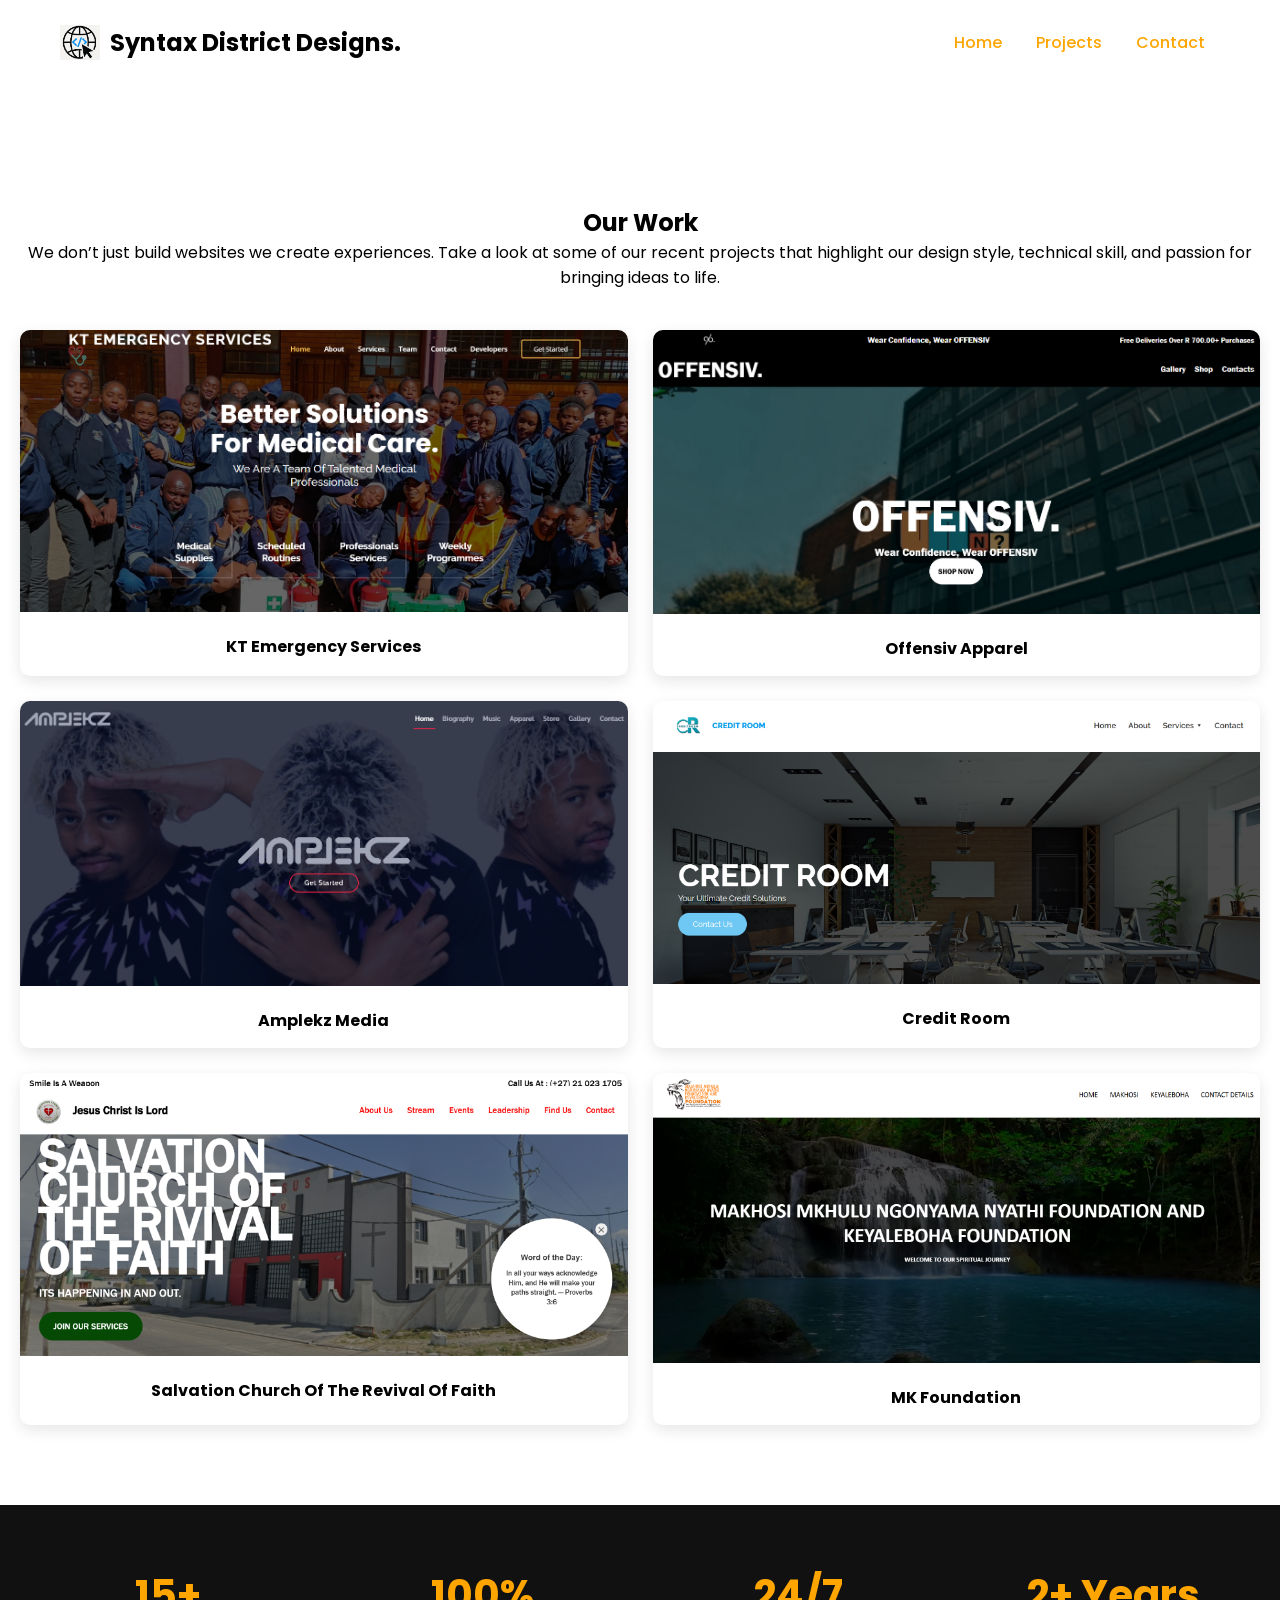
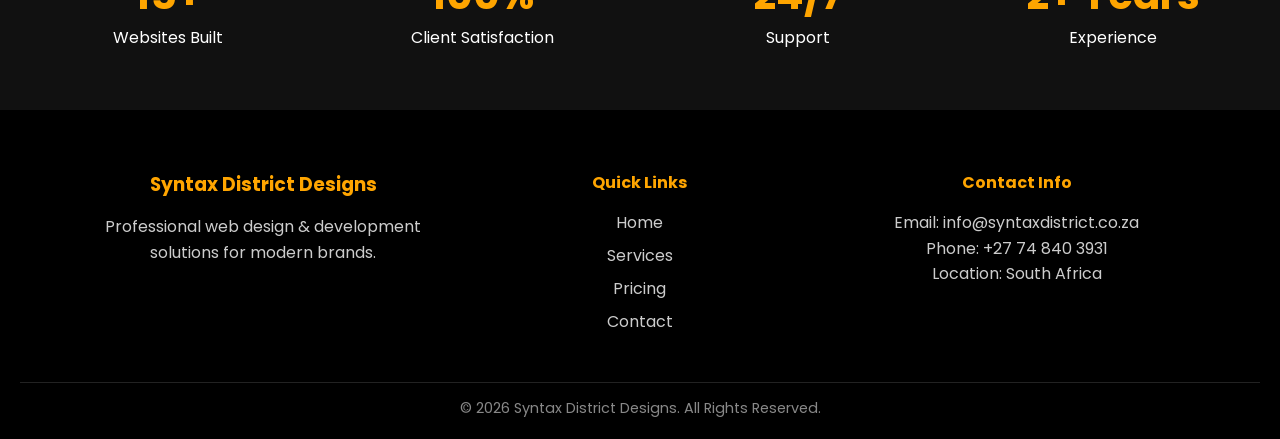
==== commit f6e1f432: "done" ====
--- a/projects.html
+++ b/projects.html
@@ -48,7 +48,7 @@
   
       <div class="project">
         <a href="https://sihlesawula.github.io/Amplekz/"><img src="img/amp/amp.png"></a>
-        <h4>Amplekz</h4>
+        <h4>Amplekz Media</h4>
       </div>
 
       <div class="project">
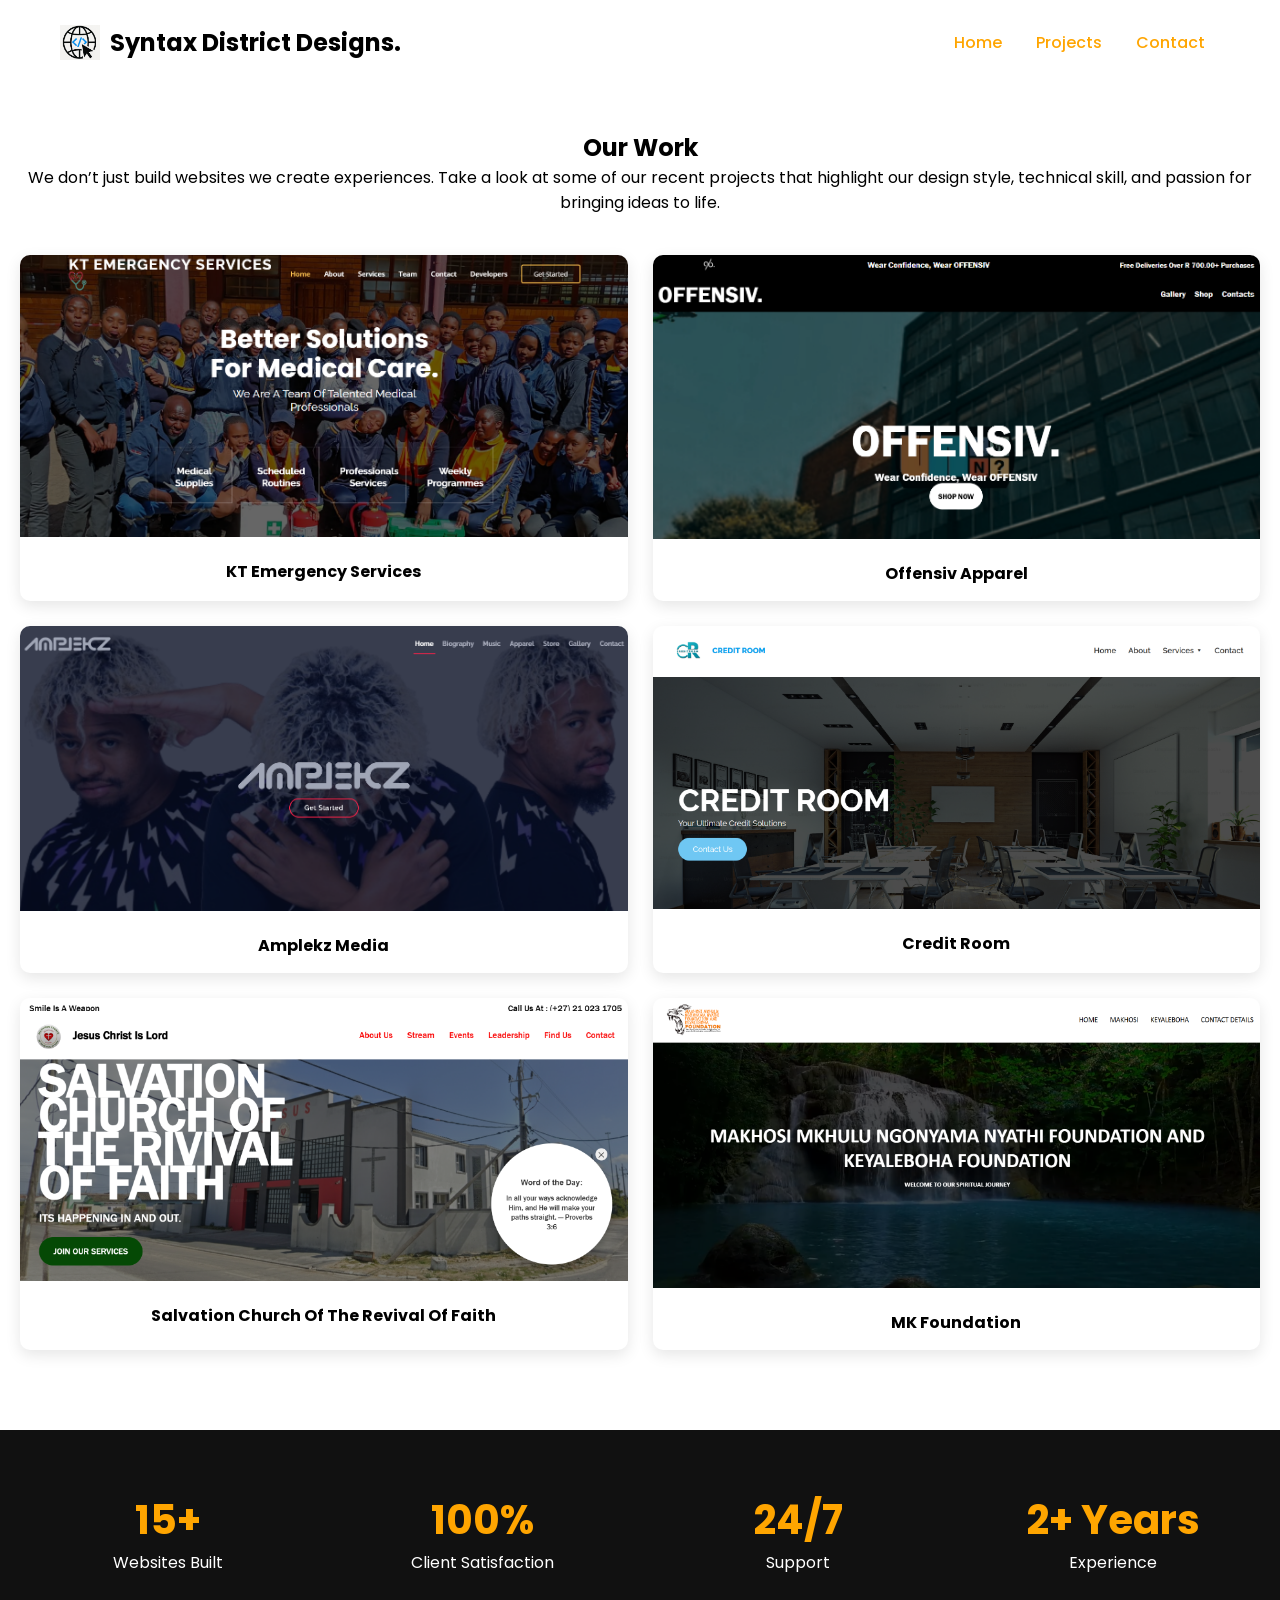
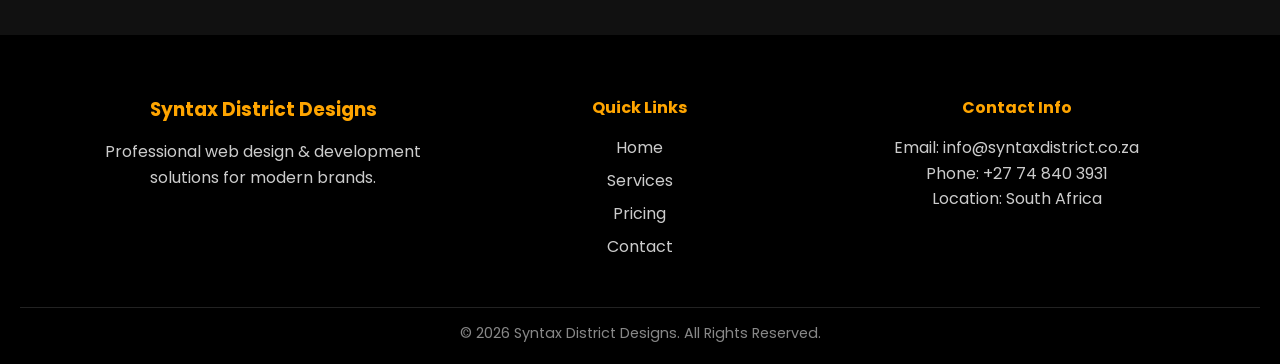
==== commit 233bc29c: "concept" ====
--- a/projects.html
+++ b/projects.html
@@ -28,7 +28,7 @@
 
     <!-- PROJECTS -->
 <section class="projects" id="projects">
-  <br><br><br><br><br>
+  <br><br>
     <h1>Our Work</h1>
     <p>We don’t just build websites we create experiences. 
       Take a look at some of our recent projects that highlight our design style, 
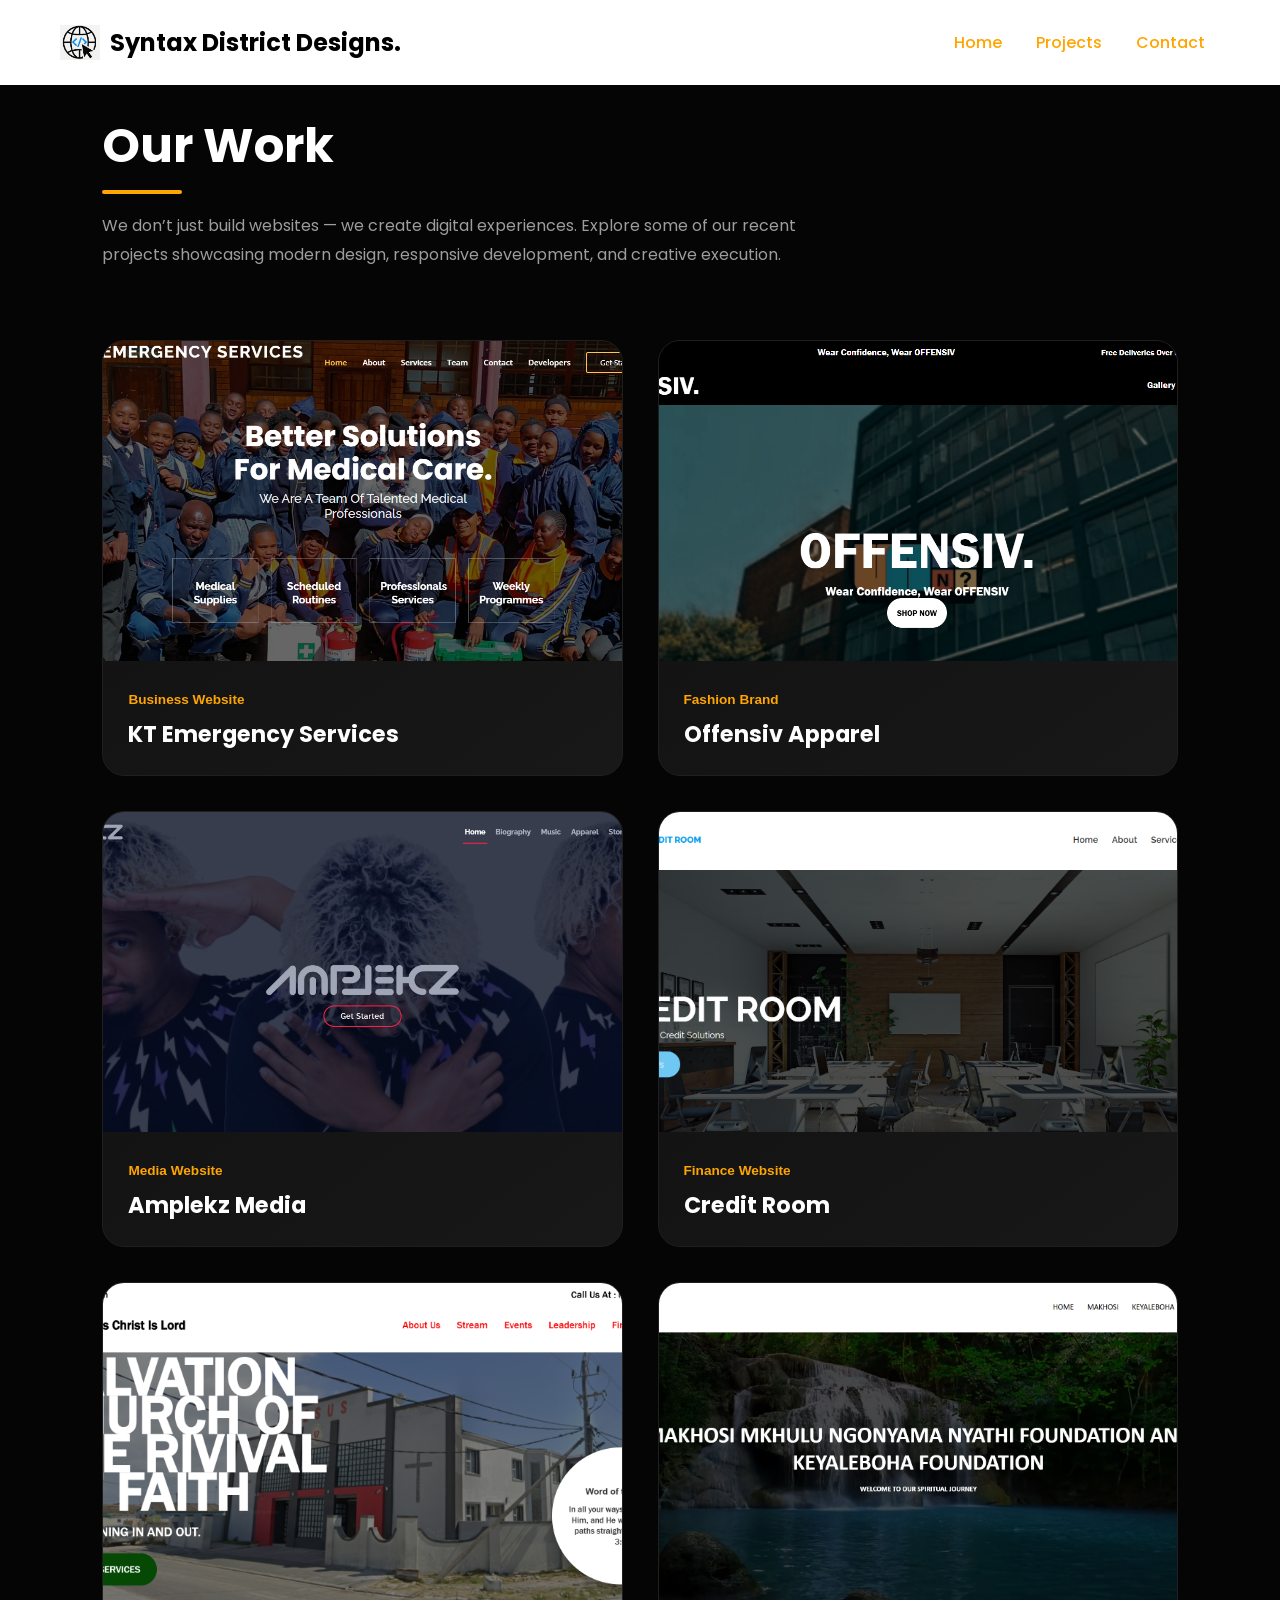
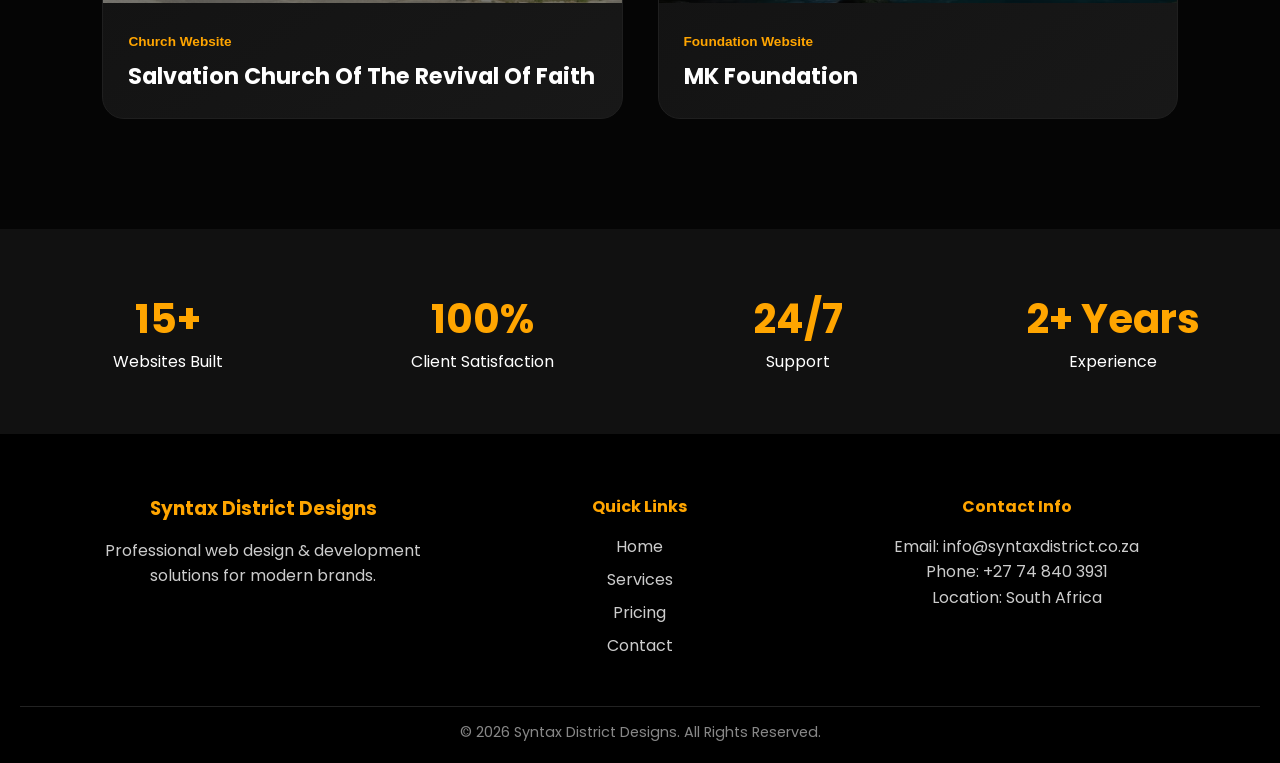
==== commit 9078a3b7: "pro" ====
--- a/projects.html
+++ b/projects.html
@@ -26,49 +26,224 @@
   </header>
   
 
-    <!-- PROJECTS -->
+  <!-- =========================
+     PROJECTS SECTION
+========================= -->
+
 <section class="projects" id="projects">
-  <br><br>
-    <h1>Our Work</h1>
-    <p>We don’t just build websites we create experiences. 
-      Take a look at some of our recent projects that highlight our design style, 
-      technical skill, and passion for bringing ideas to life.</p>
-  
+
+    <!-- HEADING -->
+    <div class="projects-heading">
+
+        <h2>
+            Our Work
+        </h2>
+
+        <p>
+            We don’t just build websites — we create digital experiences.
+            Explore some of our recent projects showcasing modern design,
+            responsive development, and creative execution.
+        </p>
+
+    </div>
+
+    <!-- PROJECT GRID -->
     <div class="project-box">
-  
-      <div class="project">
-        <a href="https://ktemergencyservices.com/"><img src="img/ktemergency/ktemergencyservices.png"></a>
-        <h4>KT Emergency Services </h4>
-      </div>
-  
-      <div class="project">
-        <a href="https://sihlesawula.github.io/Clothing-Brand/"><img src="img/offensivApparel/offensivhomepage.png"></a>
-        <h4>Offensiv Apparel</h4>
-      </div>
-  
-      <div class="project">
-        <a href="https://sihlesawula.github.io/Amplekz/"><img src="img/amp/amp.png"></a>
-        <h4>Amplekz Media</h4>
-      </div>
-
-      <div class="project">
-        <a href="https://sihlesawula.github.io/credit404/"><img src="img/tcroom/Capturecr.PNG"></a>
-        <h4>Credit Room</h4>
-      </div>
-
-      <div class="project">
-        <a href="https://sihlesawula.github.io/church/"><img src="img/Capturechurch.PNG"></a>
-        <h4>Salvation Church Of The Revival Of Faith</h4>
-      </div>
-
-      <div class="project">
-        <a href="https://sihlesawula.github.io/MK-Foundation/"><img src="img/M&M/Screenshot 2025-06-11 160641.png"></a>
-        <h4>MK Foundation</h4>
-      </div>
-  
-    </div>
-  </section>
-
+
+        <!-- PROJECT 1 -->
+        <div class="project">
+
+            <a href="https://ktemergencyservices.com/" target="_blank">
+
+                <div class="project-image">
+
+                    <img 
+                        src="img/ktemergency/ktemergencyservices.png" 
+                        alt="KT Emergency Services"
+                        loading="lazy"
+                    >
+
+                </div>
+
+            </a>
+
+            <div class="project-content">
+
+                <span class="project-category">
+                    Business Website
+                </span>
+
+                <h4>
+                    KT Emergency Services
+                </h4>
+
+            </div>
+
+        </div>
+
+
+        <!-- PROJECT 2 -->
+        <div class="project">
+
+            <a href="https://sihlesawula.github.io/Clothing-Brand/" target="_blank">
+
+                <div class="project-image">
+
+                    <img 
+                        src="img/offensivApparel/offensivhomepage.png"
+                        alt="Offensiv Apparel"
+                        loading="lazy"
+                    >
+
+                </div>
+
+            </a>
+
+            <div class="project-content">
+
+                <span class="project-category">
+                    Fashion Brand
+                </span>
+
+                <h4>
+                    Offensiv Apparel
+                </h4>
+
+            </div>
+
+        </div>
+
+
+        <!-- PROJECT 3 -->
+        <div class="project">
+
+            <a href="https://sihlesawula.github.io/Amplekz/" target="_blank">
+
+                <div class="project-image">
+
+                    <img 
+                        src="img/amp/amp.png"
+                        alt="Amplekz Media"
+                        loading="lazy"
+                    >
+
+                </div>
+
+            </a>
+
+            <div class="project-content">
+
+                <span class="project-category">
+                    Media Website
+                </span>
+
+                <h4>
+                    Amplekz Media
+                </h4>
+
+            </div>
+
+        </div>
+
+
+        <!-- PROJECT 4 -->
+        <div class="project">
+
+            <a href="https://sihlesawula.github.io/credit404/" target="_blank">
+
+                <div class="project-image">
+
+                    <img 
+                        src="img/tcroom/Capturecr.PNG"
+                        alt="Credit Room"
+                        loading="lazy"
+                    >
+
+                </div>
+
+            </a>
+
+            <div class="project-content">
+
+                <span class="project-category">
+                    Finance Website
+                </span>
+
+                <h4>
+                    Credit Room
+                </h4>
+
+            </div>
+
+        </div>
+
+
+        <!-- PROJECT 5 -->
+        <div class="project">
+
+            <a href="https://sihlesawula.github.io/church/" target="_blank">
+
+                <div class="project-image">
+
+                    <img 
+                        src="img/Capturechurch.PNG"
+                        alt="Church Website"
+                        loading="lazy"
+                    >
+
+                </div>
+
+            </a>
+
+            <div class="project-content">
+
+                <span class="project-category">
+                    Church Website
+                </span>
+
+                <h4>
+                    Salvation Church Of The Revival Of Faith
+                </h4>
+
+            </div>
+
+        </div>
+
+
+        <!-- PROJECT 6 -->
+        <div class="project">
+
+            <a href="https://sihlesawula.github.io/MK-Foundation/" target="_blank">
+
+                <div class="project-image">
+
+                    <img 
+                        src="img/M&M/Screenshot 2025-06-11 160641.png"
+                        alt="MK Foundation"
+                        loading="lazy"
+                    >
+
+                </div>
+
+            </a>
+
+            <div class="project-content">
+
+                <span class="project-category">
+                    Foundation Website
+                </span>
+
+                <h4>
+                    MK Foundation
+                </h4>
+
+            </div>
+
+        </div>
+
+    </div>
+
+</section>
 
   <!-- STATS -->
 <section class="stats">
--- a/css/project-style.css
+++ b/css/project-style.css
@@ -51,62 +51,181 @@
 }
 
 
-/* PROJECTS */
+/* =========================
+   PROJECTS SECTION
+========================= */
 
 .projects {
-  padding: 80px 20px;
-  text-align: center;
-}
+    padding: 110px 8%;
+    background: #050505;
+    color: white;
+    overflow: hidden;
+}
+
+/* HEADING */
+
+.projects-heading {
+    margin-bottom: 70px;
+}
+
+.projects-heading h2 {
+    font-size: 3rem;
+    text-align: left;
+    margin-bottom: 18px;
+    position: relative;
+}
+
+/* Accent line */
+
+.projects-heading h2::after {
+    content: "";
+
+    position: absolute;
+    left: 0;
+    bottom: -12px;
+
+    width: 80px;
+    height: 4px;
+
+    background: orange;
+    border-radius: 20px;
+}
+
+.projects-heading p {
+    color: #9d9d9d;
+    max-width: 700px;
+    line-height: 1.8;
+    margin-top: 30px;
+}
+
+/* GRID */
 
 .project-box {
-  display: grid;
-  grid-template-columns: repeat(2, 1fr); /* 2 columns for desktop */
-  gap: 25px;
-  margin-top: 40px;
-}
+    display: grid;
+    grid-template-columns: repeat(2, 1fr);
+    gap: 35px;
+}
+
+/* CARD */
 
 .project {
-  background: white;
-  border-radius: 10px;
-  overflow: hidden;
-  box-shadow: 0 5px 15px rgba(0,0,0,0.1);
-}
+    background: linear-gradient(
+        145deg,
+        #101010,
+        #181818
+    );
+
+    border: 1px solid #1f1f1f;
+
+    border-radius: 22px;
+
+    overflow: hidden;
+
+    transition: 0.4s ease;
+}
+
+/* Hover */
+
+.project:hover {
+    transform: translateY(-10px);
+    border: 1px solid orange;
+}
+
+/* IMAGE WRAPPER */
+
+.project-image {
+    overflow: hidden;
+}
+
+/* IMAGE */
 
 .project img {
-  width: 100%;
-}
+    width: 100%;
+    height: 320px;
+
+    object-fit: cover;
+    display: block;
+
+    transition: 0.5s ease;
+}
+
+/* Image hover zoom */
+
+.project:hover img {
+    transform: scale(1.06);
+}
+
+/* CONTENT */
+
+.project-content {
+    padding: 25px;
+}
+
+/* CATEGORY */
+
+.project-category {
+    display: inline-block;
+
+    color: orange;
+
+    font-size: 0.85rem;
+    font-weight: 600;
+
+    margin-bottom: 12px;
+}
+
+/* TITLE */
 
 .project h4 {
-  padding: 15px;
-}
-
-/* 📱 Tablet */
+    font-size: 1.4rem;
+    line-height: 1.4;
+}
+
+/* RESPONSIVE */
+
 @media (max-width: 900px) {
-  .project-box {
-    grid-template-columns: repeat(2, 1fr);
-  }
-}
-
-/* 📱 Mobile */
-@media (max-width: 600px) {
-  .project-box {
-    grid-template-columns: 1fr; /* 1 column */
-  }
-}
-
-/* RESPONSIVE */
-
-@media(max-width:768px){
-
-  .featured {
-    transform: scale(1);
-  }
-
-  .pricing h2 {
-    font-size: 2rem;
-  }
-
-}
+
+    .projects-heading h2 {
+        text-align: center;
+    }
+
+    .projects-heading h2::after {
+        left: 50%;
+        transform: translateX(-50%);
+    }
+
+    .projects-heading p {
+        text-align: center;
+        margin: 30px auto 0;
+    }
+
+    .project-box {
+        grid-template-columns: 1fr;
+    }
+
+}
+
+@media (max-width: 768px) {
+
+    .projects {
+        padding: 90px 5%;
+    }
+
+    .projects-heading h2 {
+        font-size: 2.3rem;
+    }
+
+    .project img {
+        height: 250px;
+    }
+
+    .project-content {
+        padding: 22px;
+    }
+
+}
+
+
 
 /* STATS */
 
